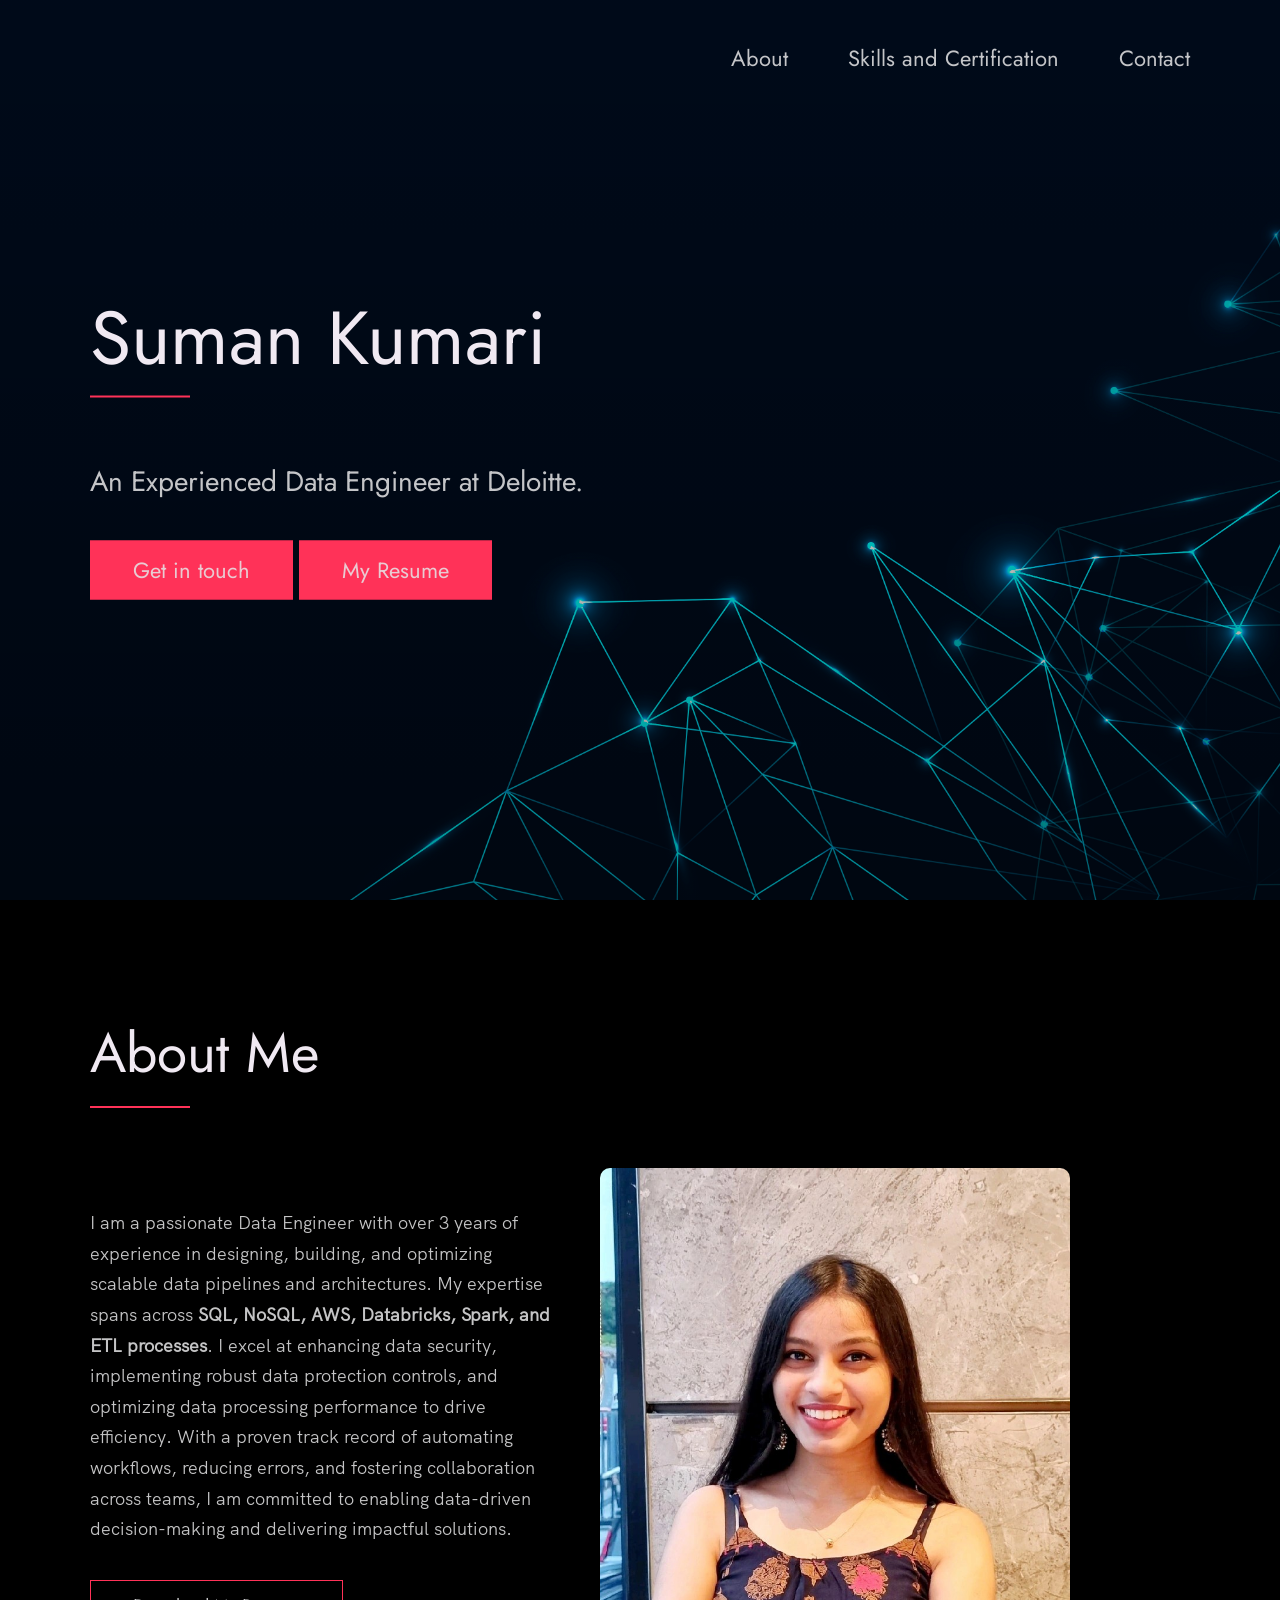
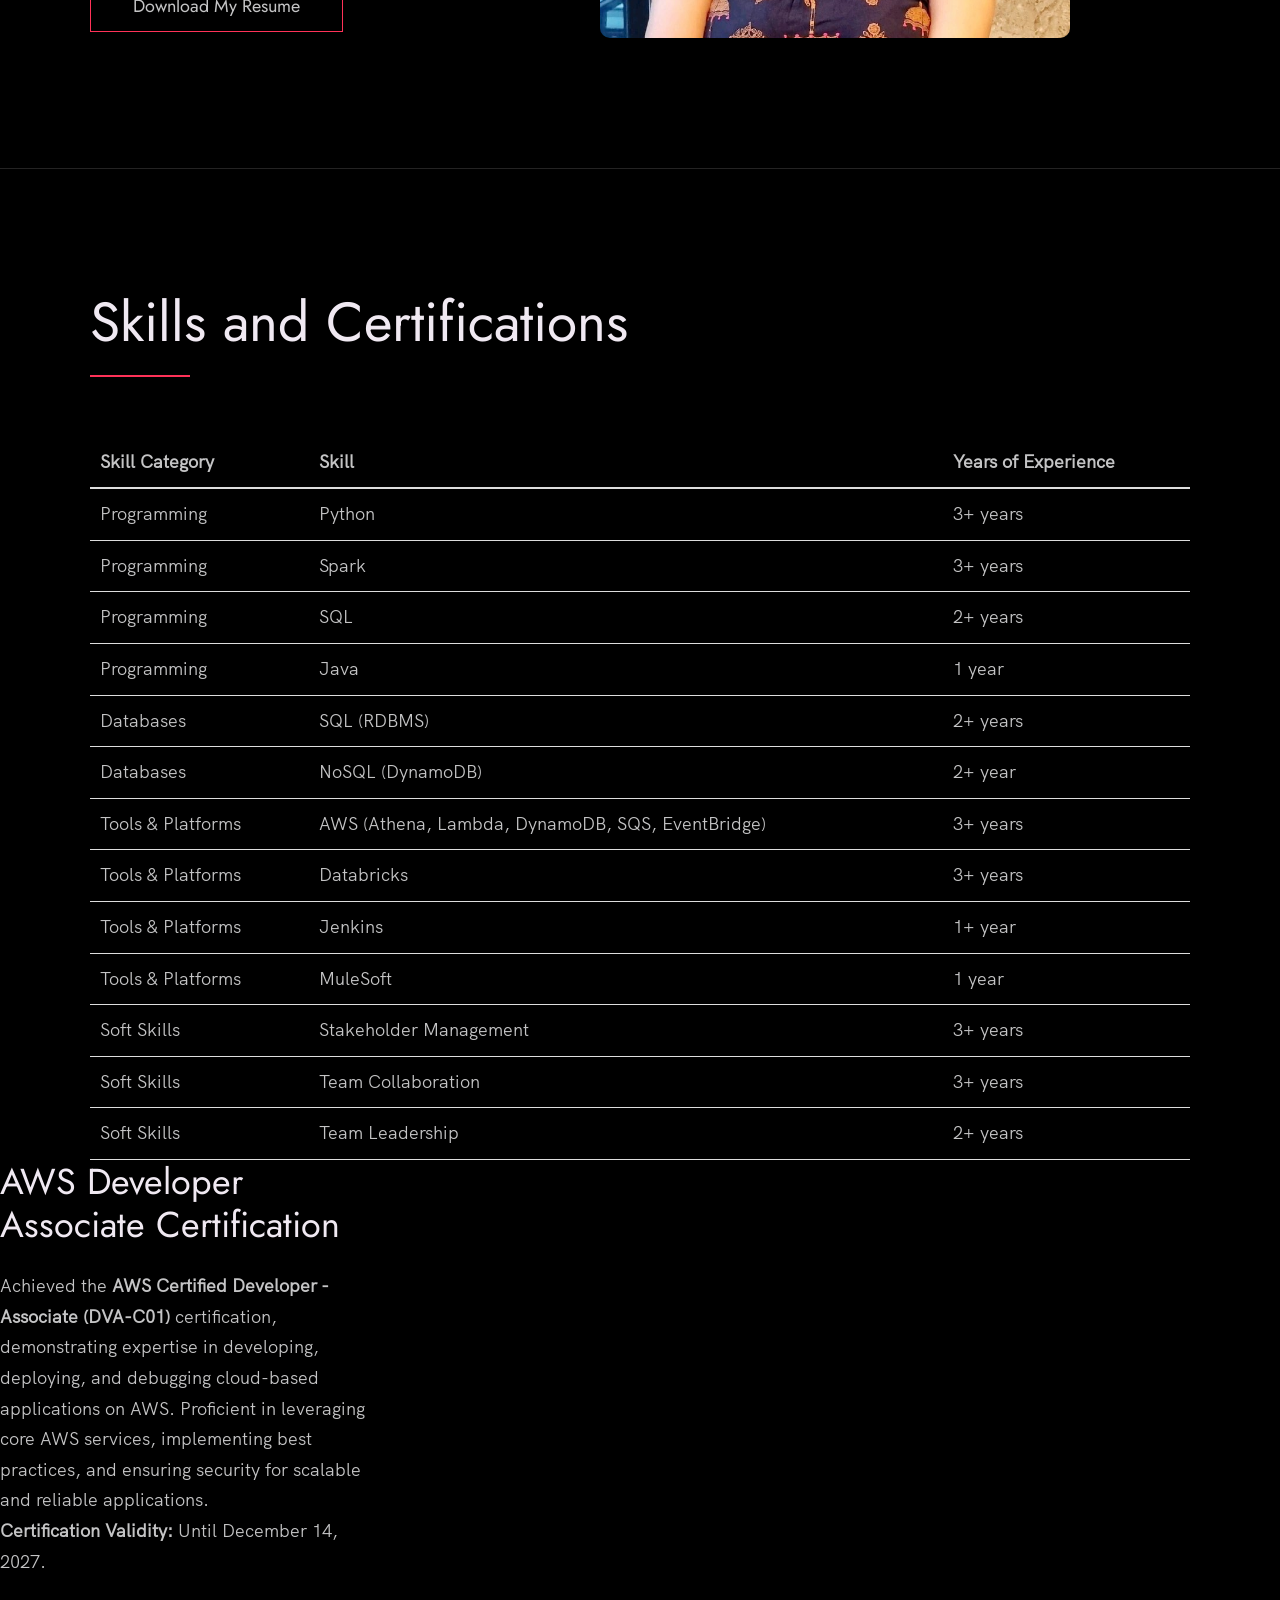
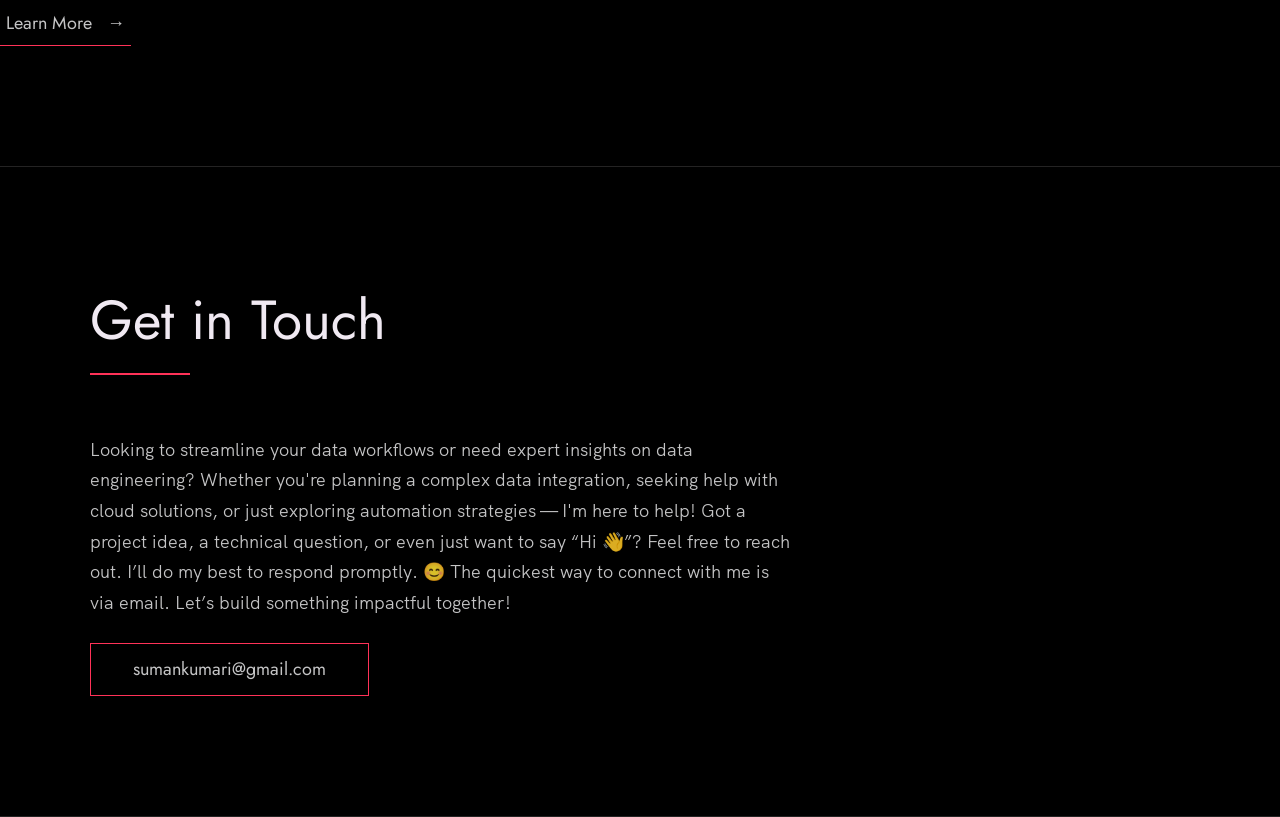
==== index.html @ 27e3bcb3 "Update index.html" ====
<!DOCTYPE html>
<html lang="en">

<head>
  <meta charset="UTF-8" />
  <meta name="viewport" content="width=device-width, initial-scale=1.0" />
  <link rel="shortcut icon" type="image/png" href="./images/favicon.png" />

  <!-- Put your site title here -->
  <title>
    Suman Kumari | Data Engineer | Deloitte.
  </title>

  <meta name="description" content="Add small description of yourslef.">
  <!-- Add some coding keywords below, Ex: (React, CSS etc) -->
  <meta name="keywords" content="Put your name, skills and some coding keywords" />
  <link rel="stylesheet" href="index.css" />
</head>

<body>

  <!-- ***** Header ***** -->

  <header class="header" role="banner" id="top">
    <div class="row">
      <nav class="nav" role="navigation">
        <ul class="nav__items">
           <li class="nav__item">
            <a href="#about" class="nav__link">About</a>
          </li>
          <li class="nav__item"><a href="#work" class="nav__link">Skills and Certification</a></li>
          <!-- <li class="nav__item"><a href="#clients" class="nav__link">Clients</a></li> -->
          <li class="nav__item">
            <a href="#contact" class="nav__link">Contact</a>
          </li>
        </ul>
      </nav>
    </div>
    <div class="header__text-box row">
      <div class="header__text">
        <h2 class="heading-primary">
          <!-- Replace the following name with your name -->
          <span>Suman Kumari</span>
        </h2>
        <!-- Put a small paragraph about yourself -->
        <p>An Experienced Data Engineer at Deloitte.</p>
        <a href="#contact" class="btn btn--pink">Get in touch</a>
        <a href="Suman Kumari-RESUME.pdf" class="btn btn--pink">My Resume</a>
      </div>
    </div>
  </header>

  <main role="main">

    <section class="about" id="about">
      <div class="row">
        <h2>About Me</h2>
        <div class="about__content">
            <div class="about__content-container" style="display: flex; align-items: center; justify-content: space-between; gap: 20px;">
              <div class="about__text" style="flex: 1; padding-right: 20px;">
                <!-- Replace the below paragraph with info about yourself -->
                <p style="font-size: 1.2rem; line-height: 1.6; margin-bottom: 20px;"></p>
                I am a passionate Data Engineer with over 3 years of experience in designing, building, and optimizing scalable data pipelines and architectures. 
                My expertise spans across <strong>SQL, NoSQL, AWS, Databricks, Spark, and ETL processes</strong>. I excel at enhancing data security, implementing robust data protection controls, 
                and optimizing data processing performance to drive efficiency. With a proven track record of automating workflows, reducing errors, and fostering collaboration across teams, 
                I am committed to enabling data-driven decision-making and delivering impactful solutions.
                </p>
              <!-- Provide a link to your resume -->
              <a href="Suman Kumari-RESUME.pdf" class="btn" style="margin-top: 10px;">Download My Resume</a>
              </div>
              <div class="about__photo-container" style="flex: 1; text-align: center;">
              <!-- Add a nice photo of yourself -->
              <img class="about__photo" src="./images/sumankumari.jpg" alt="Photo of Suman Kumari" style="max-width: 100%; height: auto; border-radius: 10px;" />
              </div>
            </div>
        </div>
      </div>
    </section>

    <!-- ***** Work ***** -->

    <section class="work" id="work">
      <div class="row">
        <h2>Skills and Certifications</h2>
        <div class="work__table">
          <table style="width: 100%; border-collapse: collapse; text-align: left;">
            <thead>
              <tr>
                <th style="border-bottom: 2px solid #ddd; padding: 10px;">Skill Category</th>
                <th style="border-bottom: 2px solid #ddd; padding: 10px;">Skill</th>
                <th style="border-bottom: 2px solid #ddd; padding: 10px;">Years of Experience</th>
              </tr>
            </thead>
            <tbody>
              <tr>
                <td style="border-bottom: 1px solid #ddd; padding: 10px;">Programming</td>
                <td style="border-bottom: 1px solid #ddd; padding: 10px;">Python</td>
                <td style="border-bottom: 1px solid #ddd; padding: 10px;">3+ years</td>
              </tr>
              <tr>
                <td style="border-bottom: 1px solid #ddd; padding: 10px;">Programming</td>
                <td style="border-bottom: 1px solid #ddd; padding: 10px;">Spark</td>
                <td style="border-bottom: 1px solid #ddd; padding: 10px;">3+ years</td>
              </tr>
              <tr>
                <td style="border-bottom: 1px solid #ddd; padding: 10px;">Programming</td>
                <td style="border-bottom: 1px solid #ddd; padding: 10px;">SQL</td>
                <td style="border-bottom: 1px solid #ddd; padding: 10px;">2+ years</td>
              </tr>
              <tr>
                <td style="border-bottom: 1px solid #ddd; padding: 10px;">Programming</td>
                <td style="border-bottom: 1px solid #ddd; padding: 10px;">Java</td>
                <td style="border-bottom: 1px solid #ddd; padding: 10px;">1 year</td>
              </tr>
              <tr>
                <td style="border-bottom: 1px solid #ddd; padding: 10px;">Databases</td>
                <td style="border-bottom: 1px solid #ddd; padding: 10px;">SQL (RDBMS)</td>
                <td style="border-bottom: 1px solid #ddd; padding: 10px;">2+ years</td>
              </tr>
              <tr>
                <td style="border-bottom: 1px solid #ddd; padding: 10px;">Databases</td>
                <td style="border-bottom: 1px solid #ddd; padding: 10px;">NoSQL (DynamoDB)</td>
                <td style="border-bottom: 1px solid #ddd; padding: 10px;">2+ year</td>
              </tr>
              <tr>
                <td style="border-bottom: 1px solid #ddd; padding: 10px;">Tools & Platforms</td>
                <td style="border-bottom: 1px solid #ddd; padding: 10px;">AWS (Athena, Lambda, DynamoDB, SQS, EventBridge)</td>
                <td style="border-bottom: 1px solid #ddd; padding: 10px;">3+ years</td>
              </tr>
              <tr>
                <td style="border-bottom: 1px solid #ddd; padding: 10px;">Tools & Platforms</td>
                <td style="border-bottom: 1px solid #ddd; padding: 10px;">Databricks</td>
                <td style="border-bottom: 1px solid #ddd; padding: 10px;">3+ years</td>
              </tr>
              <tr>
                <td style="border-bottom: 1px solid #ddd; padding: 10px;">Tools & Platforms</td>
                <td style="border-bottom: 1px solid #ddd; padding: 10px;">Jenkins</td>
                <td style="border-bottom: 1px solid #ddd; padding: 10px;">1+ year</td>
              </tr>
              <tr>
                <td style="border-bottom: 1px solid #ddd; padding: 10px;">Tools & Platforms</td>
                <td style="border-bottom: 1px solid #ddd; padding: 10px;">MuleSoft</td>
                <td style="border-bottom: 1px solid #ddd; padding: 10px;">1 year</td>
              </tr>
              <tr>
                <td style="border-bottom: 1px solid #ddd; padding: 10px;">Soft Skills</td>
                <td style="border-bottom: 1px solid #ddd; padding: 10px;">Stakeholder Management</td>
                <td style="border-bottom: 1px solid #ddd; padding: 10px;">3+ years</td>
              </tr>
              <tr>
                <td style="border-bottom: 1px solid #ddd; padding: 10px;">Soft Skills</td>
                <td style="border-bottom: 1px solid #ddd; padding: 10px;">Team Collaboration</td>
                <td style="border-bottom: 1px solid #ddd; padding: 10px;">3+ years</td>
              </tr>
              <tr>
                <td style="border-bottom: 1px solid #ddd; padding: 10px;">Soft Skills</td>
                <td style="border-bottom: 1px solid #ddd; padding: 10px;">Team Leadership</td>
                <td style="border-bottom: 1px solid #ddd; padding: 10px;">2+ years</td>
              </tr>
            </tbody>
          </table>
        </div>
      </div>
      <div class="work__box">
          <div class="work__text">
          <h3>AWS Developer Associate Certification</h3>
          <p>
            Achieved the <strong>AWS Certified Developer - Associate (DVA-C01)</strong> certification, demonstrating expertise in developing, deploying, and debugging cloud-based applications on AWS.
            Proficient in leveraging core AWS services, implementing best practices, and ensuring security for scalable and reliable applications.
            <br><strong>Certification Validity:</strong> Until December 14, 2027.
          </p>
          <div class="work__links">
            <a href="https://aws.amazon.com/certification/certified-developer-associate/" target="_blank" class="link__text">
          Learn More <span>&rarr;</span>
            </a>
          </div>
          </div>
      </div>
    </section>
          <!-- Each div with the work__box class is a project. -->
              <!-- <div class="work__links">
                <a href="https://nisar.surge.sh" target="_blank" class="link__text">
                  Visit Site <span>&rarr;</span>
                </a>
                <a href="https://github.com/nisarhassan12/portfolio" title="View Source Code" target="_blank">
                  <img src="./images/github.svg" class="work__code" alt="GitHub">
                </a>
              </div> -->
            <!-- <div class="work__image-box">
              <img src="./images/project-1.png" class="work__image" alt="Project 1" />
            </div>
          </div>

          <div class="work__box">
            <div class="work__text">
              <h3>Calculator</h3>
              <p>
                Lorem ipsum dolor sit amet consectetur adipisicing elit. Quod,
                eius.
              </p>
              <ul class="work__list">
                <li>React</li>
                <li>Next.js</li>
                <li>Node</li>
                <li>MongoDB</li>
              </ul>

              <div class="work__links">
                <a href="#" class="link__text">
                  Visit Site <span>&rarr;</span>
                </a>
                <a href="#">
                  <img src="./images/github.svg" class="work__code" title="View Source Code" alt="GitHub">
                </a>
              </div>
            </div>
            <div class="work__image-box">
              <img src="./images/project-2.png" class="work__image" alt="Project 1" />
            </div>
          </div>

          <div class="work__box">
            <div class="work__text">
              <h3>Notificator</h3>
              <p>
                Lorem ipsum dolor sit amet consectetur adipisicing elit. Quod,
                eius.
              </p>
              <ul class="work__list">
                <li>React</li>
                <li>Next.js</li>
                <li>Node</li>
                <li>MongoDB</li>
              </ul>

              <div class="work__links">
                <a href="#" class="link__text">
                  Visit Site <span>&rarr;</span>
                </a>
                <a href="#">
                  <img src="./images/github.svg" class="work__code" title="View Source Code" alt="GitHub">
                </a>
              </div>
            </div>
            <div class="work__image-box">
              <img src="./images/project-3.png" class="work__image" alt="Project 3" />
            </div>
          </div>
        </div> 
      </div>
    </section>

    <!-- ***** Clients ***** -->
<!-- 
    <section class="client" id="clients">
      <div class="row">
        <h2>Clients</h2>
        <div class="client__logos">
          <img src="./images/ronjones.png" class="client__logo" alt="Company 2" />
          <img src="./images/goldengrid.png" class="client__logo" alt="Company 3" />
          <img src="./images/bullseye.png" class="client__logo" alt="Company 1" />
          <img src="./images/mighty-furnitures.png" class="client__logo" alt="Company 1" />
          <img src="./images/fastlane.png" class="client__logo" alt="Company 3" />
          <img src="./images/chippy.png" class="client__logo" alt="Company 1" />
        </div>
      </div>
    </section> -->

    <!-- ***** About ***** -->

    
  </main>

  <!-- ***** Contact ***** -->

  <section class="contact" id="contact">
    <div class="row">
      <h2>Get in Touch</h2>
      <div class="contact__info">
        <p>
          Looking to streamline your data workflows or need expert insights on data engineering?
          Whether you're planning a complex data integration, seeking help with cloud solutions, or just exploring automation strategies — I'm here to help!
          Got a project idea, a technical question, or even just want to say “Hi 👋”?
          Feel free to reach out. I’ll do my best to respond promptly. 😊
          The quickest way to connect with me is via email. Let’s build something impactful together!
        </p>
        <!-- Replace the email with yours -->
        <a href="mailto:sumankumari70004@gmail.com" class="btn">sumankumari@gmail.com</a>
      </div>
    </div>
  </section>

  <!-- ***** Footer ***** -->

  <!-- <footer role="contentinfo" class="footer">
    <div class="row">
      <ul class="footer__social-links">
        <li class="footer__social-link-item">
          <a href="https://twitter.com/nisarhassan12/" title="Link to Twitter Profile">
            <img src="./images/twitter.svg" class="footer__social-image" alt="Twitter">
          </a>
        </li>
        <li class="footer__social-link-item">
          <a href="https://github.com/nisarhassan12/" title="Link to Github Profile">
            <img src="./images/github.svg" class="footer__social-image" alt="Github">
          </a>
        </li>
        <li class="footer__social-link-item">
          <a href="https://codepen.io/nisar_hassan" title="Link to Codepen Profile">
            <img src="./images/codepen.svg" class="footer__social-image" alt="Codepen">
          </a>
        </li>
        <li class="footer__social-link-item">
          <a href=https://www.linkedin.com/in/nisar-hassan-naqvi-413466199/">
            <img src="./images/linkedin.svg" title="Link to Linkedin Profile" class="footer__social-image" alt="Linkedin">
          </a>
        </li>
      </ul>s
      <p>
        &copy; 2020 - Template designed & developed by <a href="https://nisar.dev" class="link">Nisar</a>.
      </p>
      <div class="footer__github-buttons">
        <iframe
          src="https://ghbtns.com/github-btn.html?user=nisarhassan12&repo=portfolio-template&type=watch&count=true"
          frameborder="0" scrolling="0" width="170" height="20" title="Watch Portfolio Template on GitHub">
        </iframe>
      </div>
    </div>
  </footer> -->

  <a href="#top" class="back-to-top" title="Back to Top">
    <img src="./images/arrow-up.svg" alt="Back to Top" class="back-to-top__image"/>
  </a>
  <script src="./index.js"></script>
</body>

</html>
---- index.css ----
/* --------------------------------------- */
/* ----- Basic Setup ----- */
/* --------------------------------------- */

@font-face {
    font-family: 'Hk Grotesk';
    font-style: normal;
    font-weight: 400;
    src: url('./fonts/HKGrotesk-Regular.woff') format('woff');
}

@font-face {
    font-family: 'Jost';
    font-style: normal;
    font-weight: 400;
    src: url('./fonts/Jost-Regular.ttf') format('woff');
}

* {
    margin: 0;
    padding: 0;
    box-sizing: inherit;
}

:root {
    --font-size-small: 1.8rem;
    --font-size-normal: 2.2rem;
    --font-size-medium: 2.8rem;
    --font-size-medium-1: 3.6rem;
    --font-size-large: 5.5rem;
    --font-size-huge: 7.5rem;
    --font-stack: 'Hk Grotesk', sans-serif;

    --line-height-normal: 1.7;
    --line-height-small: 1.2;

    --black: #000;
    --pink: #ff3258;
    --white: #f0e9f2;
    --white-1: #e5e5e6da;


    --container-max-width: 1180px;
    --container-normal-width: 800px;
    --container-medium-width: 700px; 
    --container-small-width: 500px;

    --gutter-huge: 12rem;
    --gutter-medium: 6rem;
    --gutter-normal: 3rem;
    --gutter-small-1: 2.5rem;
    --gutter-small: 2rem;

    --border-light: 1px solid rgb(36, 35, 35);
}

html {
    font-size: 62.5%; /* (16/10)*100 = 62.5% => 1rem = 10px */
    box-sizing: border-box;
    scroll-behavior: smooth;
}

@media(max-width: 1000px) {
    html {
        font-size: 52%;
    }
}

body {
    font-size: var(--font-size-small);
    font-family: var(--font-stack);
    font-weight: 400;
    color: var(--white-1);
    line-height: var(--line-height-normal);
    background: var(--black);
    overflow-x: hidden;
}

.row {
    max-width: var(--container-max-width);
    margin: 0 auto;
}

@media(max-width: 1340px) {
    .row {
        max-width: 1100px;
    }
}

@media(max-width: 1240px) {
    .row {
        padding: 0 var(--gutter-medium);
    }
}

@media(max-width: 600px) {
    .row {
        padding: 0 var(--gutter-normal);
    }
}

@media(max-width: 600px) {
    .row {
        padding: 0 var(--gutter-small);
    }
}

section {
    padding: var(--gutter-huge) 0;
    border-bottom: var(--border-light);
}

img {
    object-fit: contain;
    max-width: 100%;
}

/* --------------------------------------- */
/* ----- Headlines and Paragraphs ----- */
/* --------------------------------------- */

h1,
h2,
h3 {
    font-family: 'Jost', sans-serif;
    font-weight: 400;
    line-height: var(--line-height-small);
    color: var(--white);
}

.heading-primary {
    line-height: 1;
    font-size: var(--font-size-huge);
    font-weight: 400;
}

@media(max-width: 900px) {
    .heading-primary {
        font-size: 6.5rem;
    }
}

h2 {
    font-size: var(--font-size-large);
    margin-bottom: var(--gutter-medium);
}

h2::after {
    content: '';
    display: block;
    height: 2px;
    width: 10rem;
    background: var(--pink);
    margin: var(--gutter-small) 0;
}

h3 {
    font-size: var(--font-size-medium-1);
    margin-bottom: var(--gutter-small);
}

@media(max-width: 500px) {
    .heading-primary {
        font-size: var(--font-size-large);
    }

    h2 {
        font-size: var(--font-size-medium-1);
    }

    h3 {
        font-size: var(--font-size-medium);
    }
}

p {
    margin: var(--gutter-small-1) 0;
}

@media(max-width: 900px) {
    p { 
        max-width: var(--container-small-width);
    }
}

/* --------------------------------------- */
/* ----- Buttons and Links ----- */
/* --------------------------------------- */

a {
    color: var(--white);
    font-weight: 400;
    font-family: 'Jost', sans-serif;
    transition: all .2s;
    outline: 2px solid transparent;
}

::-moz-focus-inner {
    border: 0;
}

button:focus,
a:focus {
    outline: 2px solid var(--pink);
}

body:not(.user-is-tabbing) button:focus,
body:not(.user-is-tabbing) a:focus {
    outline: none;
}

.link:hover {
    color: var(--pink);
}

.btn {
    position: relative;
    display: inline-block;
    padding: 1rem 4.2rem;
    text-decoration: none;
    color: inherit;
    border: 1px solid  var(--pink);
    font-weight: 400;
}

.btn:focus {
    outline: none;
}

.btn::after {
    content: '';
    display: block;
    position: absolute;
    top: 0;
    left: 0;
    right: 100%;
    background: var(--white);
    height: 100%;
    z-index: -1;
    transition: all 0.2s cubic-bezier(1, 0.68, 0.16, 0.9);
}

.btn:hover::after,
.btn:focus::after {
    right: 0;
    background: var(--pink);
}

.btn--pink {
    background: var(--pink);
    transition: all 0.2s;
}

.btn--pink::after {
    display: none;
}

.btn--pink:hover,
.btn--pink:focus {
    background: transparent;
}

.link__text {
    position: relative;
    display: inline-block;
    padding: .6rem;
    color: inherit;
    text-decoration: none;
    border-bottom: 1px solid var(--pink);
}

.link__text::after {
    content: '';
    display: block;
    position: absolute;
    top: 0;
    left: 0;
    right: 100%;
    background: var(--white);
    height: 100%;
    z-index: -1;
    transition: all 0.2s cubic-bezier(1, 0.68, 0.16, 0.9);
}

.link__text:focus {
    outline: none;
}

.link__text:hover::after,
.link__text:focus:after {
    right: 0;
    background: var(--pink);
}

.link__text span {
    padding-left: 1rem;
    font-family: sans-serif;
}

/* ----- Back to Top ----- */

.back-to-top {
    position: fixed;
    bottom: 4rem;
    right: 4rem;
    display: flex;
    justify-content: center;
    align-items: center;
    height: 5.5rem;
    width: 5.5rem;
    background-color: var(--pink);
    border-radius: 50%;
    z-index: 10;
    visibility: hidden;
    transition: all .4s;
}

.back-to-top__image {
    height: 70%;
}

@media(max-width: 900px) {
    .back-to-top {
        right: 2rem;
    }
}

@media(max-width: 500px) {
    .back-to-top {
        right: 1rem;
    }
}

/* --------------------------------------- */
/* ----- Navigation ----- */
/* --------------------------------------- */

.nav {
    display: flex;
    justify-content: flex-end;
    padding: var(--gutter-normal) 0;
}

.nav__items {
    display: flex;
    list-style: none;
}

.nav__item:not(:last-child) {
    margin-right: var(--gutter-medium);
}

@media(max-width: 500px) {
    .nav {
        justify-content: center;
    }
}

@media(max-width: 400px) {
    .nav__item:not(:last-child) {
        margin-right: var(--gutter-normal);
    }
}

@media(max-width: 300px) {
    .nav {
        font-size: var(--font-size-small);
    }
}

.nav__link {
    position: relative;
    display: inline-block;
    padding: 1rem 0;
    text-decoration: none;
    color: inherit;
    transition: all .2s;
}

.nav__link::after {
    content: '';
    position: absolute;
    bottom: 0;
    left: 0;
    right: 100%;
    display: inline-block;
    height: 1rem;
    background: var(--white);
    transition: all 0.25s cubic-bezier(1, 0.68, 0.16, 0.9);
}

.nav__link:hover {
    color: var(--pink);
}

.nav__link:hover::after {
    right: 0;
    height: 2px;
    background: var(--pink);
}

/* --------------------------------------- */
/* ----- Header ----- */
/* --------------------------------------- */

.header {
    background: linear-gradient(rgba(0,0,0, .1), rgba(0,0,0, .4)), 
        url('./images/header.jpg');
    height: 100vh;
    background-size: cover;
    background-position: center;
    background-attachment: fixed;
    font-size: var(--font-size-normal);
}

.header__text {
    position: absolute;
    top: 50%;
    transform: translateY(-50%);
}

.header__text p {
    margin: 1.5rem 0 3.5rem;
    max-width: var(--container-medium-width);
    font-family: 'Jost', sans-serif;
    font-size: var(--font-size-medium);
}

@media(max-width: 500px) {
    .header {
        text-align: center;
    }

    .header__text p {
        transform: scale(.8);
    }
}

/* --------------------------------------- */
/* ----- Work ----- */
/* --------------------------------------- */

.work__box {
    display: flex;
    align-items: center;
}

@media(max-width: 900px) {
    .work__box {
        align-items: initial;
        flex-direction: column-reverse;
    }
}

.work__box:not(:last-child) {
    margin-bottom: 25rem;
}

@media(max-width: 500px) {
    .work__box:not(:last-child) {
        margin-bottom: 20rem;
    }
}

.work__links {
    display: flex;
    align-items: center;
}

.work__text {
    flex: 0 0 30%;
}

.work__list {
    /* list-style-type: square; */
    list-style-position: inside;
    margin-bottom: var(--gutter-normal);
}

.work__code {
    display: block;
    height: 3rem;
    margin-left: var(--gutter-normal);
    transition: all .3s;
}

.work__code:hover {
    transform: scale(1.2);
}

.work__image-box {
    margin-bottom: var(--gutter-normal);
}

@media(min-width: 901px) {
    .work__image-box {
        flex: 1;
        margin: 0 0 0 10rem;
    }
}

@media(max-width: 900px) {
    .work__code {
        height: 4rem;
    }
}

/* --------------------------------------- */
/* ----- Clients ----- */
/* --------------------------------------- */

.client__logos {
    display: flex;
    justify-content: space-between;
    filter: invert(100%) grayscale(100%) opacity(.8);
}

.client__logo {
    height: 6.5rem;
    max-width: 18rem;
}

@media(max-width: 1240px) {
    .client__logos {
        overflow-x: scroll;
        padding: var(--gutter-normal);
    }

    .client__logo:not(:last-of-type) {
        margin-right: var(--gutter-medium);
    }
}

/* --------------------------------------- */
/* ----- About ----- */
/* --------------------------------------- */

.about__content {
    display: flex;
    flex-direction: row-reverse;
    align-items: center;
}

@media(max-width: 900px) {
    .about__content {
        flex-direction: column-reverse;
        align-items: initial;
    }
}

.about__photo-container {
    margin-bottom: var(--gutter-normal);
}

@media(min-width: 901px) {
    .about__text {
        flex: 0 0 35%;
    }
    
    .about__photo-container {
        flex: 1;
        margin: 0 var(--gutter-huge) 0 0;
    }
}

.about__photo {
    height: 5px; /* Reduced the height to make the photo smaller */
    object-fit: cover; /* Ensures the image scales properly without distortion */
    width: auto; /* Maintain the aspect ratio */
}
/* --------------------------------------- */
/* ----- Contact ----- */
/* --------------------------------------- */

.contact__info {
    max-width: var(--container-medium-width);
}

/* --------------------------------------- */
/* ----- Footer ----- */
/* --------------------------------------- */

.footer {
    text-align: center;
    padding: var(--gutter-medium) 0 var(--gutter-normal);
}

.footer__social-links {
    display: flex;
    justify-content: center;
    padding: var(--gutter-normal) 0;
    list-style: none;
}

.footer__social-link-item:not(:last-of-type) {
    margin-right: var(--gutter-small);
}

.footer__social-image {
    height: 4rem;
}

.footer__github-buttons {
    display: flex;
    justify-content: center;
}

.footer__github-buttons iframe {
    height: 2.5rem;
    width: 84px;
    transform: translateY(3px);
}

@media(max-width: 500px) {
    .footer {
        padding: var(--gutter-medium) 0;
    } 
}
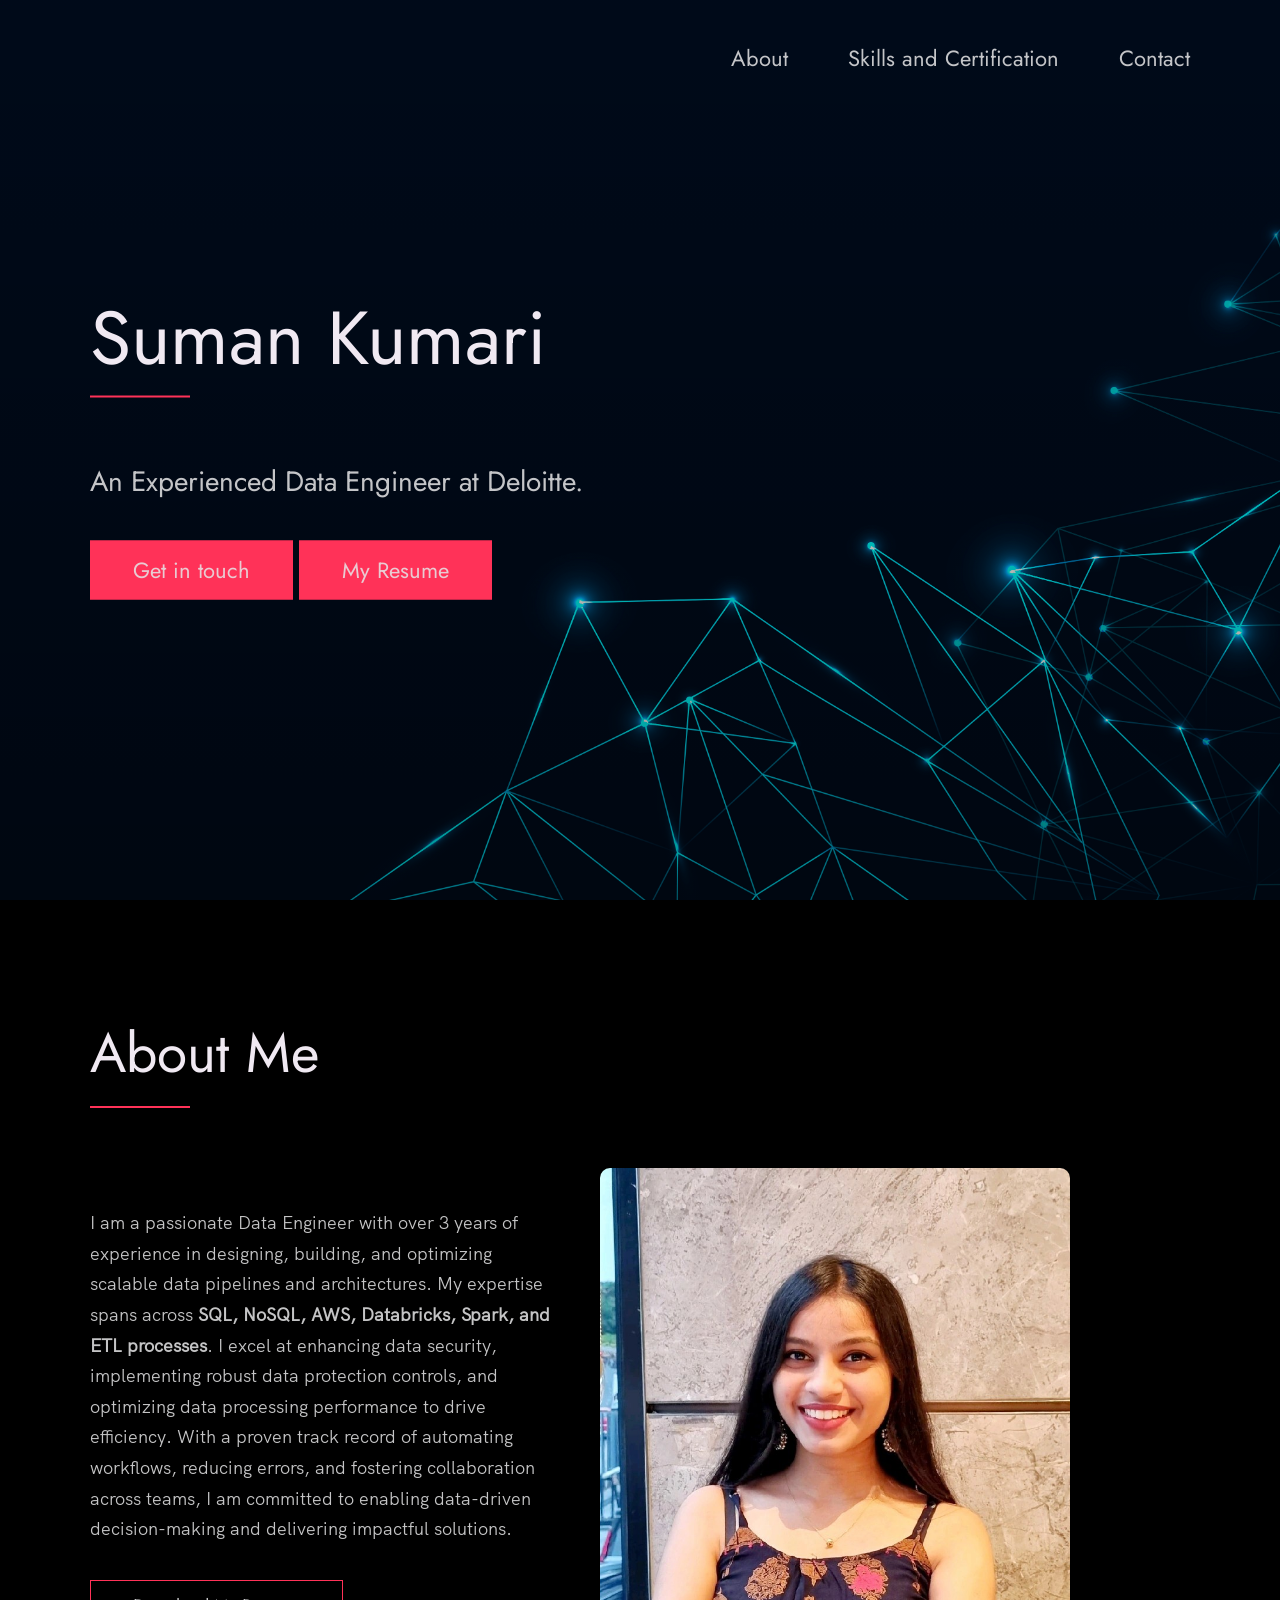
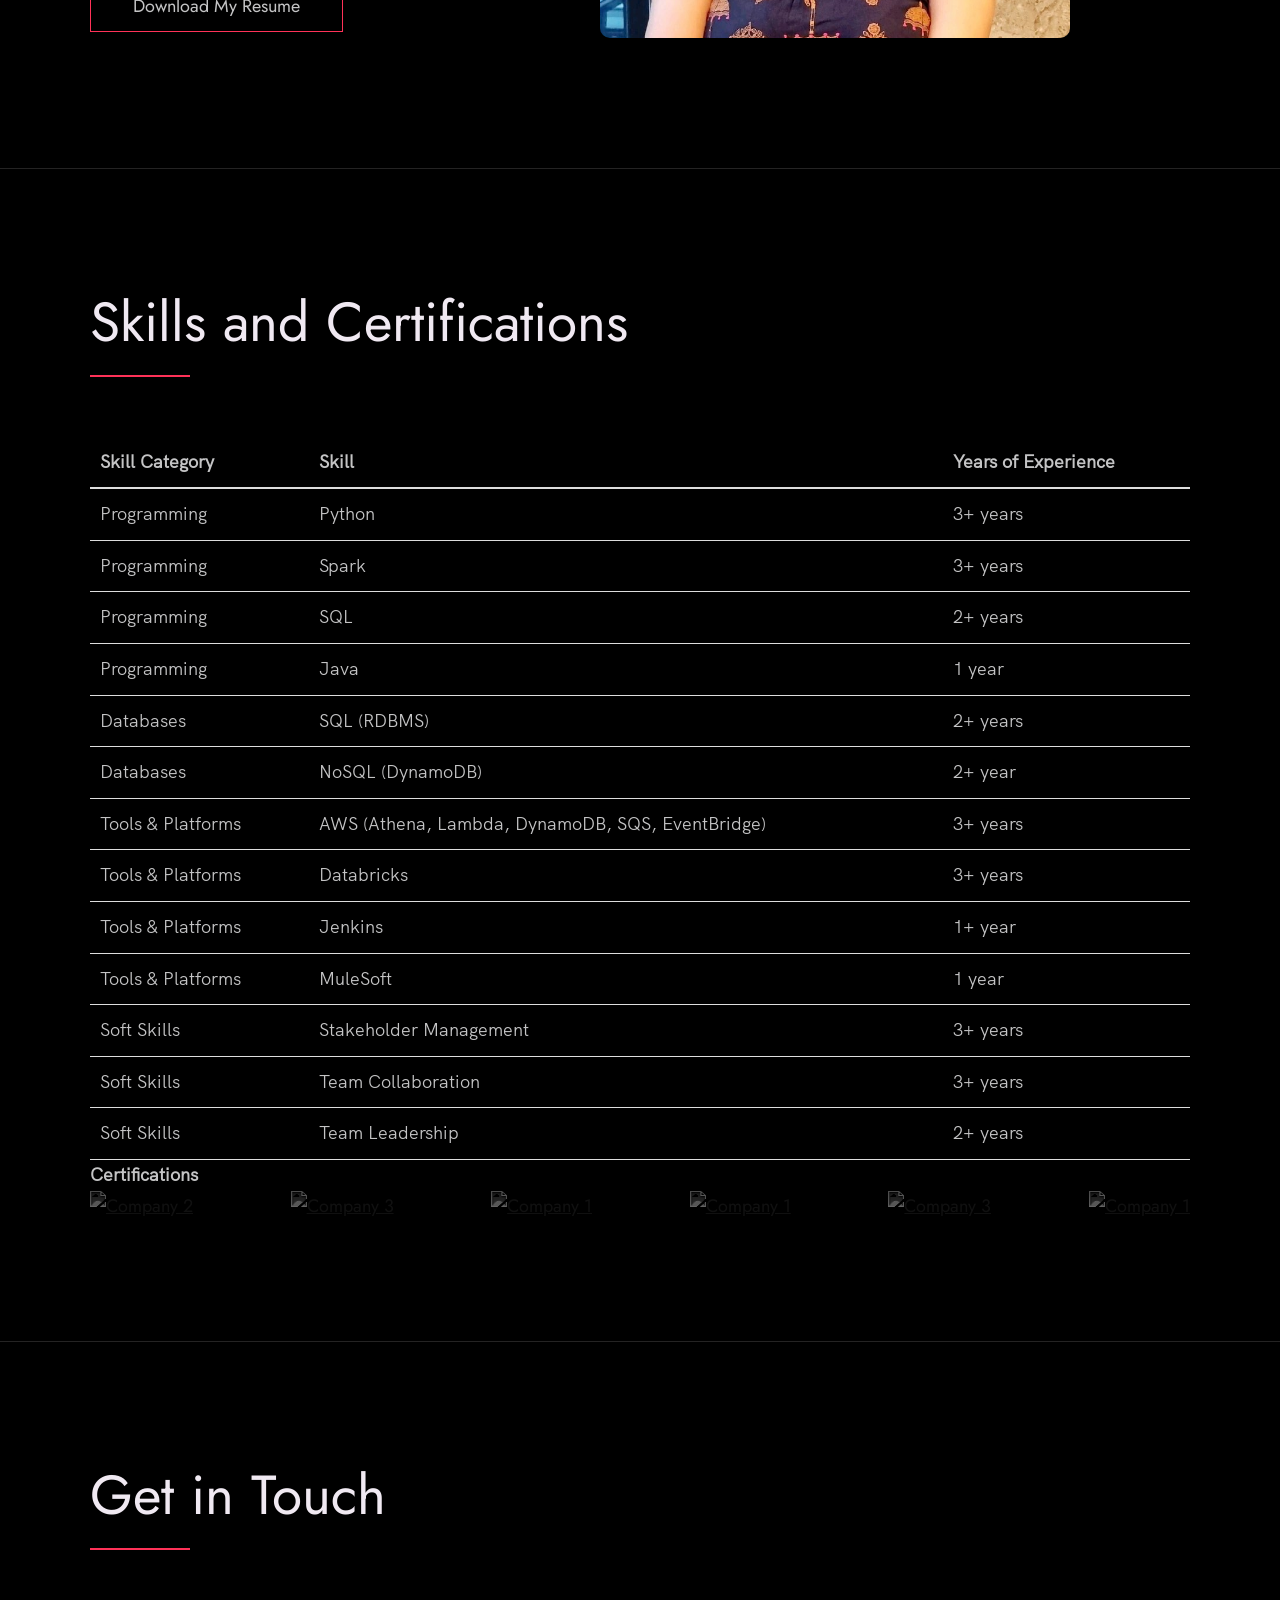
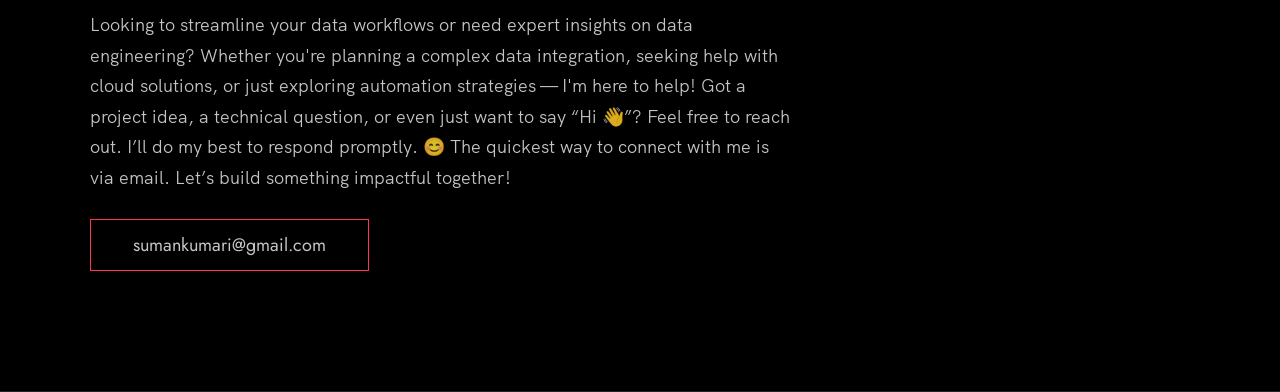
==== commit c2523fff: "new way" ====
--- a/index.html
+++ b/index.html
@@ -161,7 +161,30 @@
           </table>
         </div>
       </div>
-      <div class="work__box">
+      <div class="row">
+        <h4>Certifications</h4>
+        <div class="client__logos">
+            <a href="https://example.com/company2" target="_blank">
+            <img src="./images/ronjones.png" class="client__logo" alt="Company 2" />
+            </a>
+            <a href="https://example.com/company3" target="_blank">
+            <img src="./images/goldengrid.png" class="client__logo" alt="Company 3" />
+            </a>
+            <a href="https://example.com/company1" target="_blank">
+            <img src="./images/bullseye.png" class="client__logo" alt="Company 1" />
+            </a>
+            <a href="https://example.com/company1" target="_blank">
+            <img src="./images/mighty-furnitures.png" class="client__logo" alt="Company 1" />
+            </a>
+            <a href="https://example.com/company3" target="_blank">
+            <img src="./images/fastlane.png" class="client__logo" alt="Company 3" />
+            </a>
+            <a href="https://example.com/company1" target="_blank">
+            <img src="./images/chippy.png" class="client__logo" alt="Company 1" />
+            </a>
+        </div>
+      </div>
+      <!-- <div class="work__box">
           <div class="work__text">
           <h3>AWS Developer Associate Certification</h3>
           <p>
@@ -175,7 +198,7 @@
             </a>
           </div>
           </div>
-      </div>
+      </div> -->
     </section>
           <!-- Each div with the work__box class is a project. -->
               <!-- <div class="work__links">
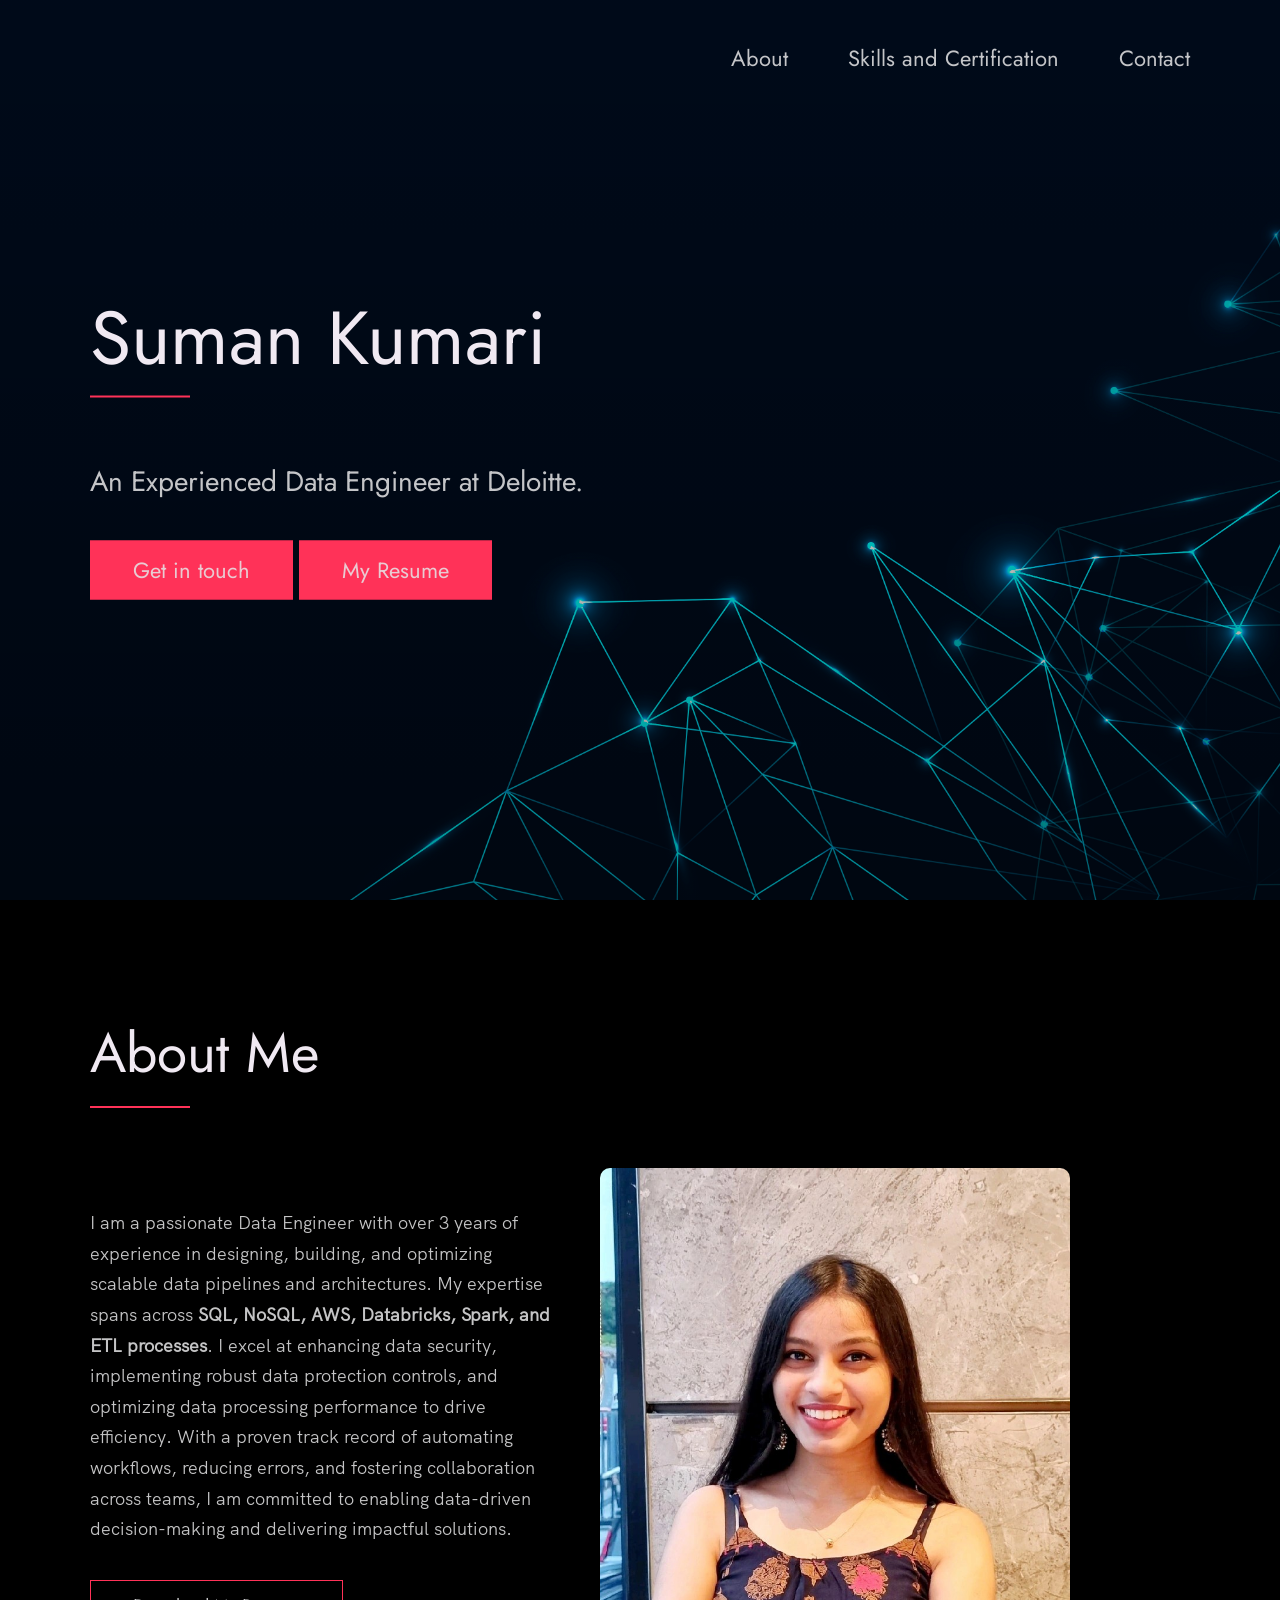
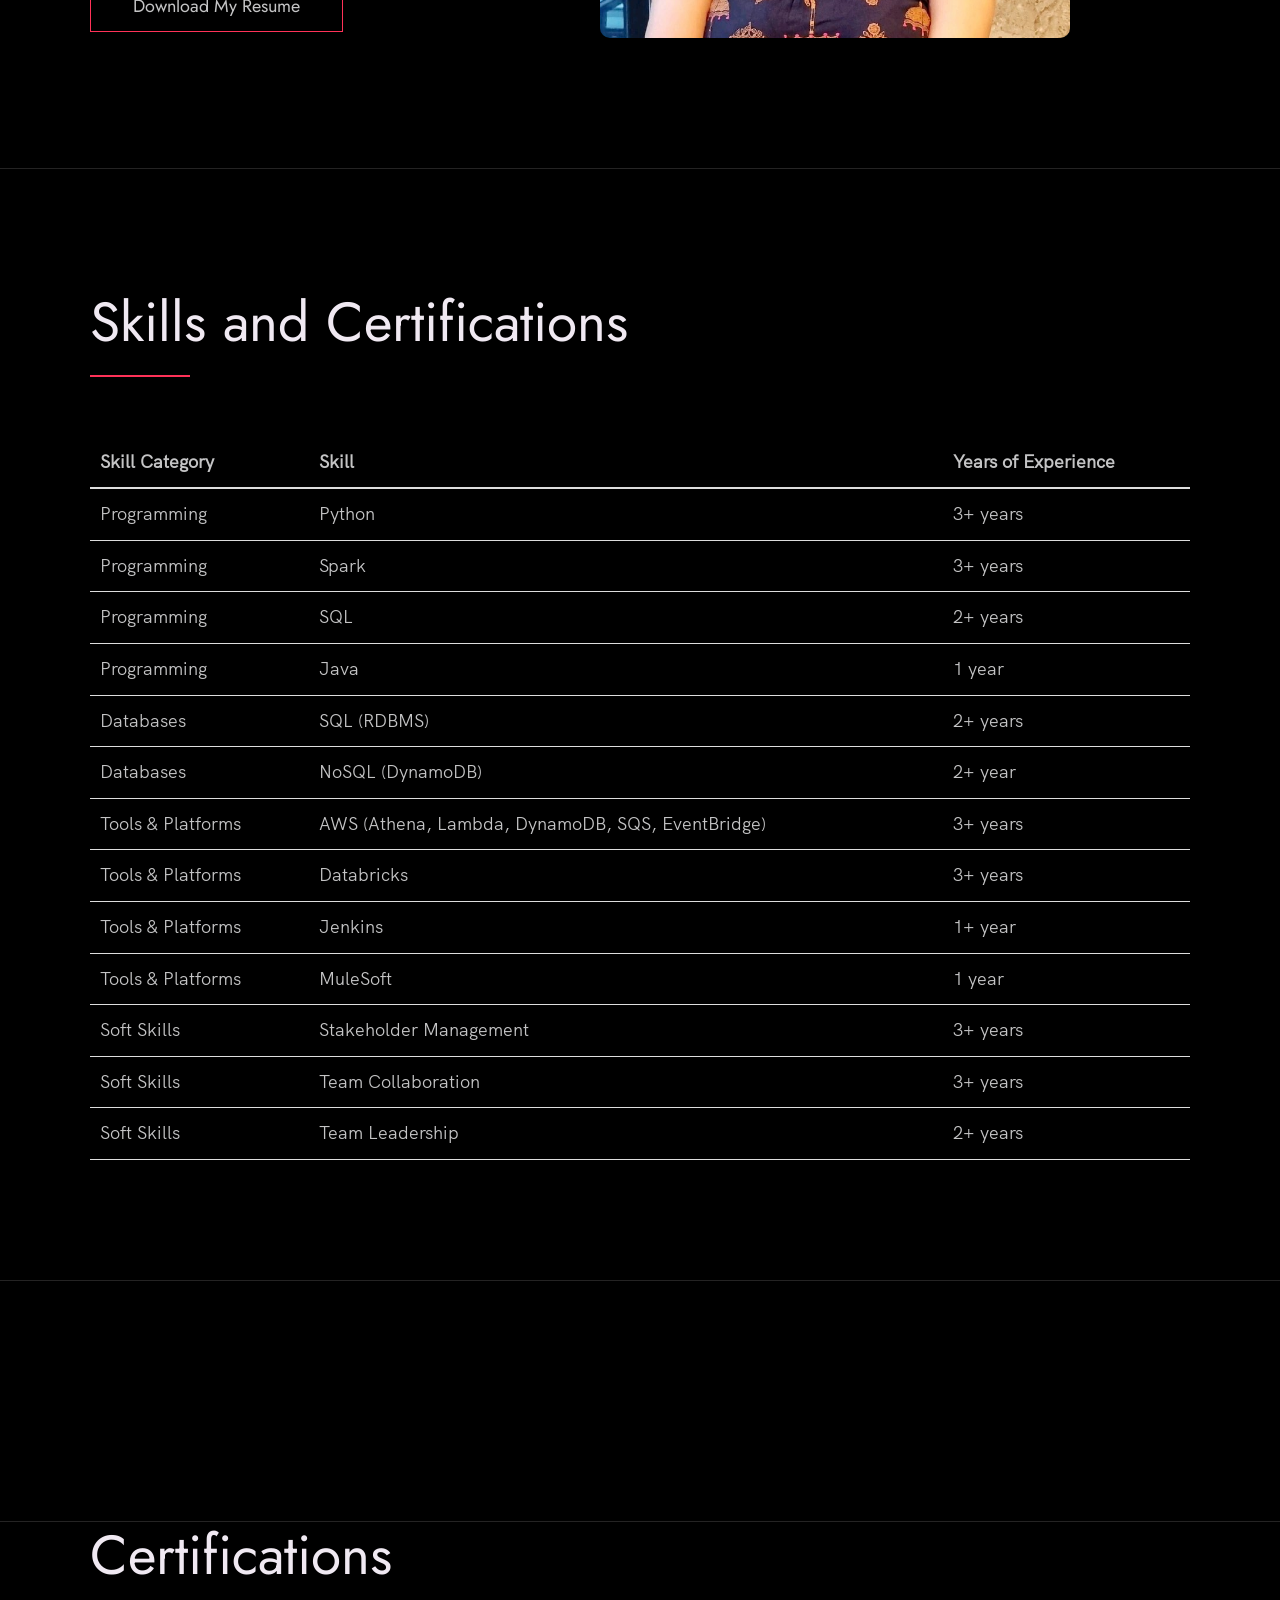
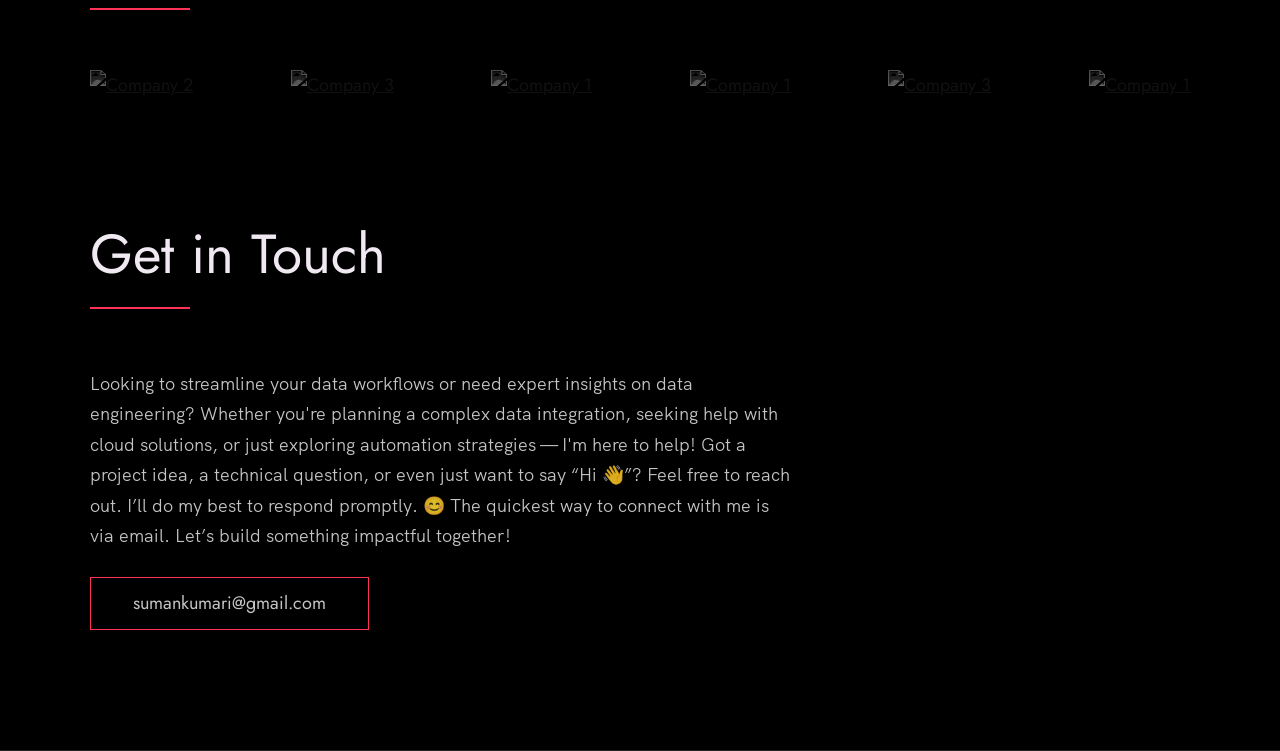
==== commit 376f39dd: "Update index.html" ====
--- a/index.html
+++ b/index.html
@@ -161,8 +161,10 @@
           </table>
         </div>
       </div>
+    </section>
+    <section class="client" id="clients"></section>
       <div class="row">
-        <h4>Certifications</h4>
+        <h2>Certifications</h2>
         <div class="client__logos">
             <a href="https://example.com/company2" target="_blank">
             <img src="./images/ronjones.png" class="client__logo" alt="Company 2" />
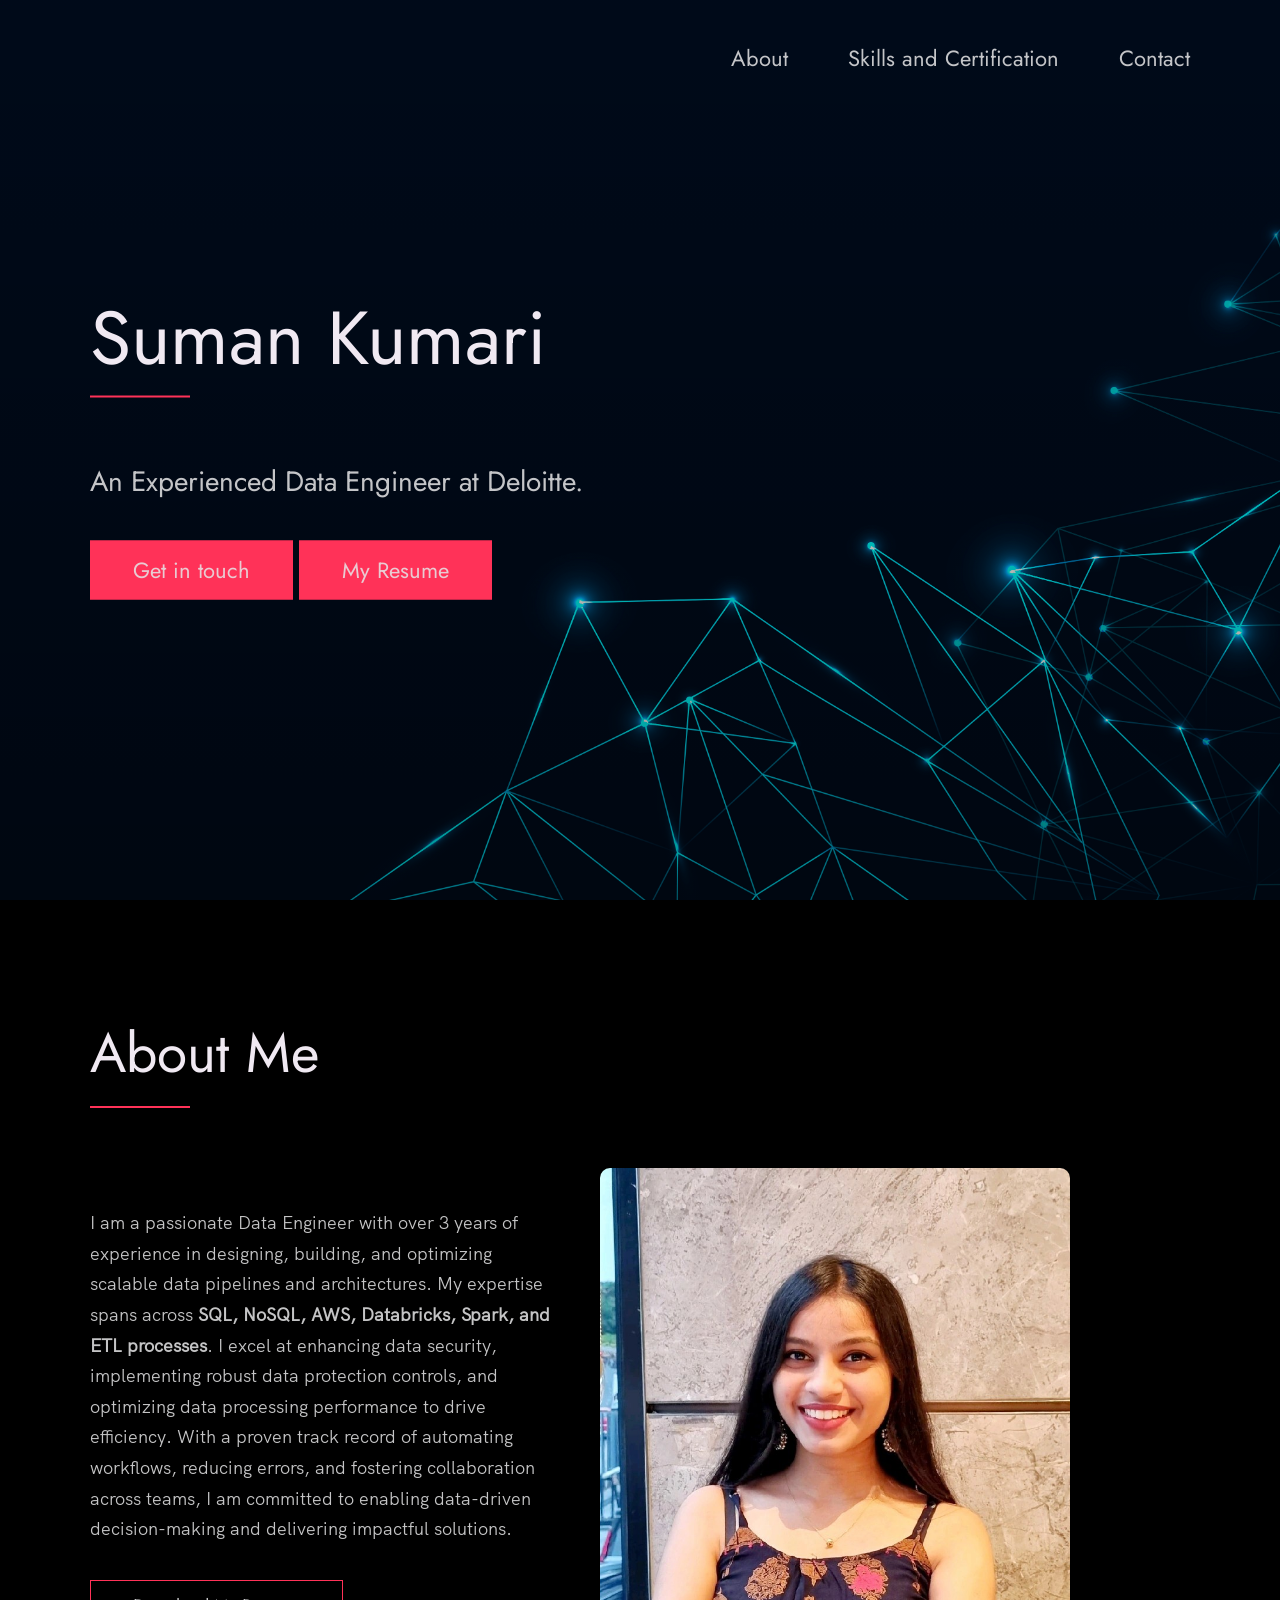
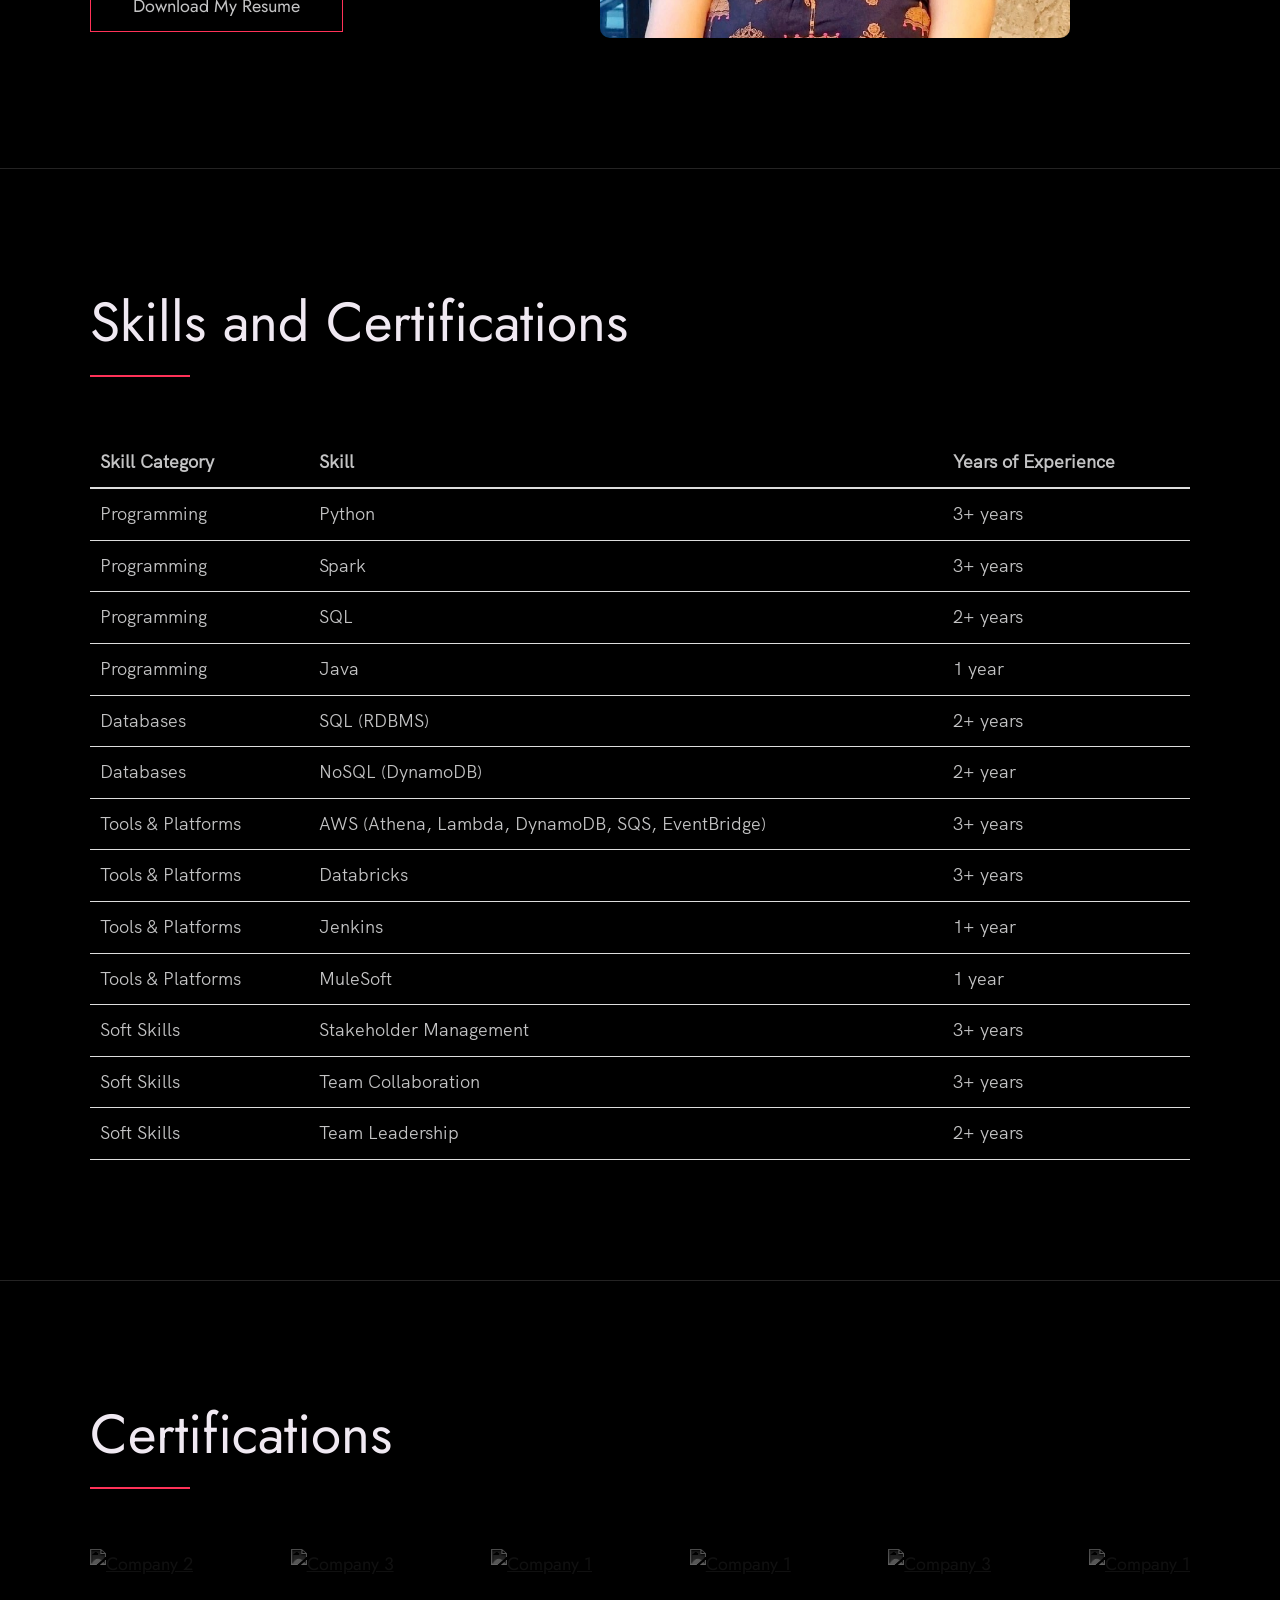
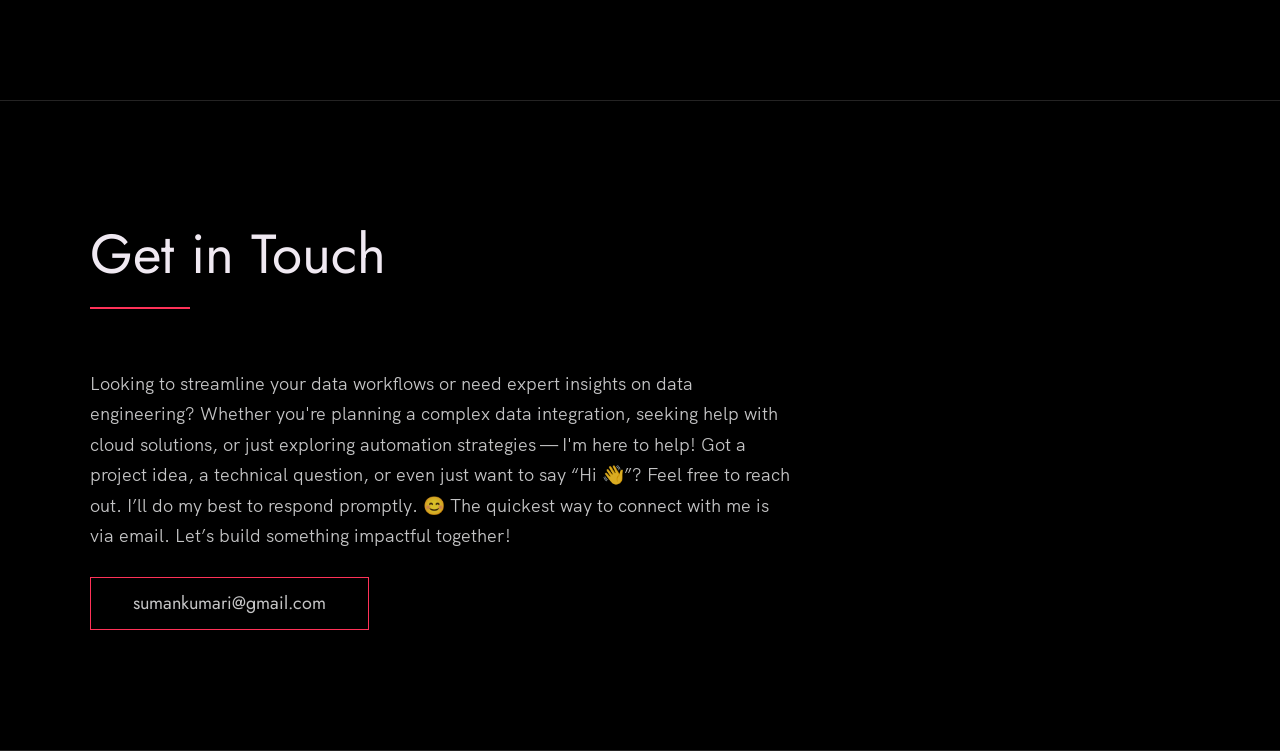
==== commit 5427cdaf: "Update index.html" ====
--- a/index.html
+++ b/index.html
@@ -162,7 +162,8 @@
         </div>
       </div>
     </section>
-    <section class="client" id="clients"></section>
+
+    <section class="client" id="clients">
       <div class="row">
         <h2>Certifications</h2>
         <div class="client__logos">
@@ -186,114 +187,8 @@
             </a>
         </div>
       </div>
-      <!-- <div class="work__box">
-          <div class="work__text">
-          <h3>AWS Developer Associate Certification</h3>
-          <p>
-            Achieved the <strong>AWS Certified Developer - Associate (DVA-C01)</strong> certification, demonstrating expertise in developing, deploying, and debugging cloud-based applications on AWS.
-            Proficient in leveraging core AWS services, implementing best practices, and ensuring security for scalable and reliable applications.
-            <br><strong>Certification Validity:</strong> Until December 14, 2027.
-          </p>
-          <div class="work__links">
-            <a href="https://aws.amazon.com/certification/certified-developer-associate/" target="_blank" class="link__text">
-          Learn More <span>&rarr;</span>
-            </a>
-          </div>
-          </div>
-      </div> -->
     </section>
-          <!-- Each div with the work__box class is a project. -->
-              <!-- <div class="work__links">
-                <a href="https://nisar.surge.sh" target="_blank" class="link__text">
-                  Visit Site <span>&rarr;</span>
-                </a>
-                <a href="https://github.com/nisarhassan12/portfolio" title="View Source Code" target="_blank">
-                  <img src="./images/github.svg" class="work__code" alt="GitHub">
-                </a>
-              </div> -->
-            <!-- <div class="work__image-box">
-              <img src="./images/project-1.png" class="work__image" alt="Project 1" />
-            </div>
-          </div>
-
-          <div class="work__box">
-            <div class="work__text">
-              <h3>Calculator</h3>
-              <p>
-                Lorem ipsum dolor sit amet consectetur adipisicing elit. Quod,
-                eius.
-              </p>
-              <ul class="work__list">
-                <li>React</li>
-                <li>Next.js</li>
-                <li>Node</li>
-                <li>MongoDB</li>
-              </ul>
-
-              <div class="work__links">
-                <a href="#" class="link__text">
-                  Visit Site <span>&rarr;</span>
-                </a>
-                <a href="#">
-                  <img src="./images/github.svg" class="work__code" title="View Source Code" alt="GitHub">
-                </a>
-              </div>
-            </div>
-            <div class="work__image-box">
-              <img src="./images/project-2.png" class="work__image" alt="Project 1" />
-            </div>
-          </div>
-
-          <div class="work__box">
-            <div class="work__text">
-              <h3>Notificator</h3>
-              <p>
-                Lorem ipsum dolor sit amet consectetur adipisicing elit. Quod,
-                eius.
-              </p>
-              <ul class="work__list">
-                <li>React</li>
-                <li>Next.js</li>
-                <li>Node</li>
-                <li>MongoDB</li>
-              </ul>
-
-              <div class="work__links">
-                <a href="#" class="link__text">
-                  Visit Site <span>&rarr;</span>
-                </a>
-                <a href="#">
-                  <img src="./images/github.svg" class="work__code" title="View Source Code" alt="GitHub">
-                </a>
-              </div>
-            </div>
-            <div class="work__image-box">
-              <img src="./images/project-3.png" class="work__image" alt="Project 3" />
-            </div>
-          </div>
-        </div> 
-      </div>
-    </section>
-
-    <!-- ***** Clients ***** -->
-<!-- 
-    <section class="client" id="clients">
-      <div class="row">
-        <h2>Clients</h2>
-        <div class="client__logos">
-          <img src="./images/ronjones.png" class="client__logo" alt="Company 2" />
-          <img src="./images/goldengrid.png" class="client__logo" alt="Company 3" />
-          <img src="./images/bullseye.png" class="client__logo" alt="Company 1" />
-          <img src="./images/mighty-furnitures.png" class="client__logo" alt="Company 1" />
-          <img src="./images/fastlane.png" class="client__logo" alt="Company 3" />
-          <img src="./images/chippy.png" class="client__logo" alt="Company 1" />
-        </div>
-      </div>
-    </section> -->
-
-    <!-- ***** About ***** -->
-
-    
+    <!-- ***** About ***** -->    
   </main>
 
   <!-- ***** Contact ***** -->
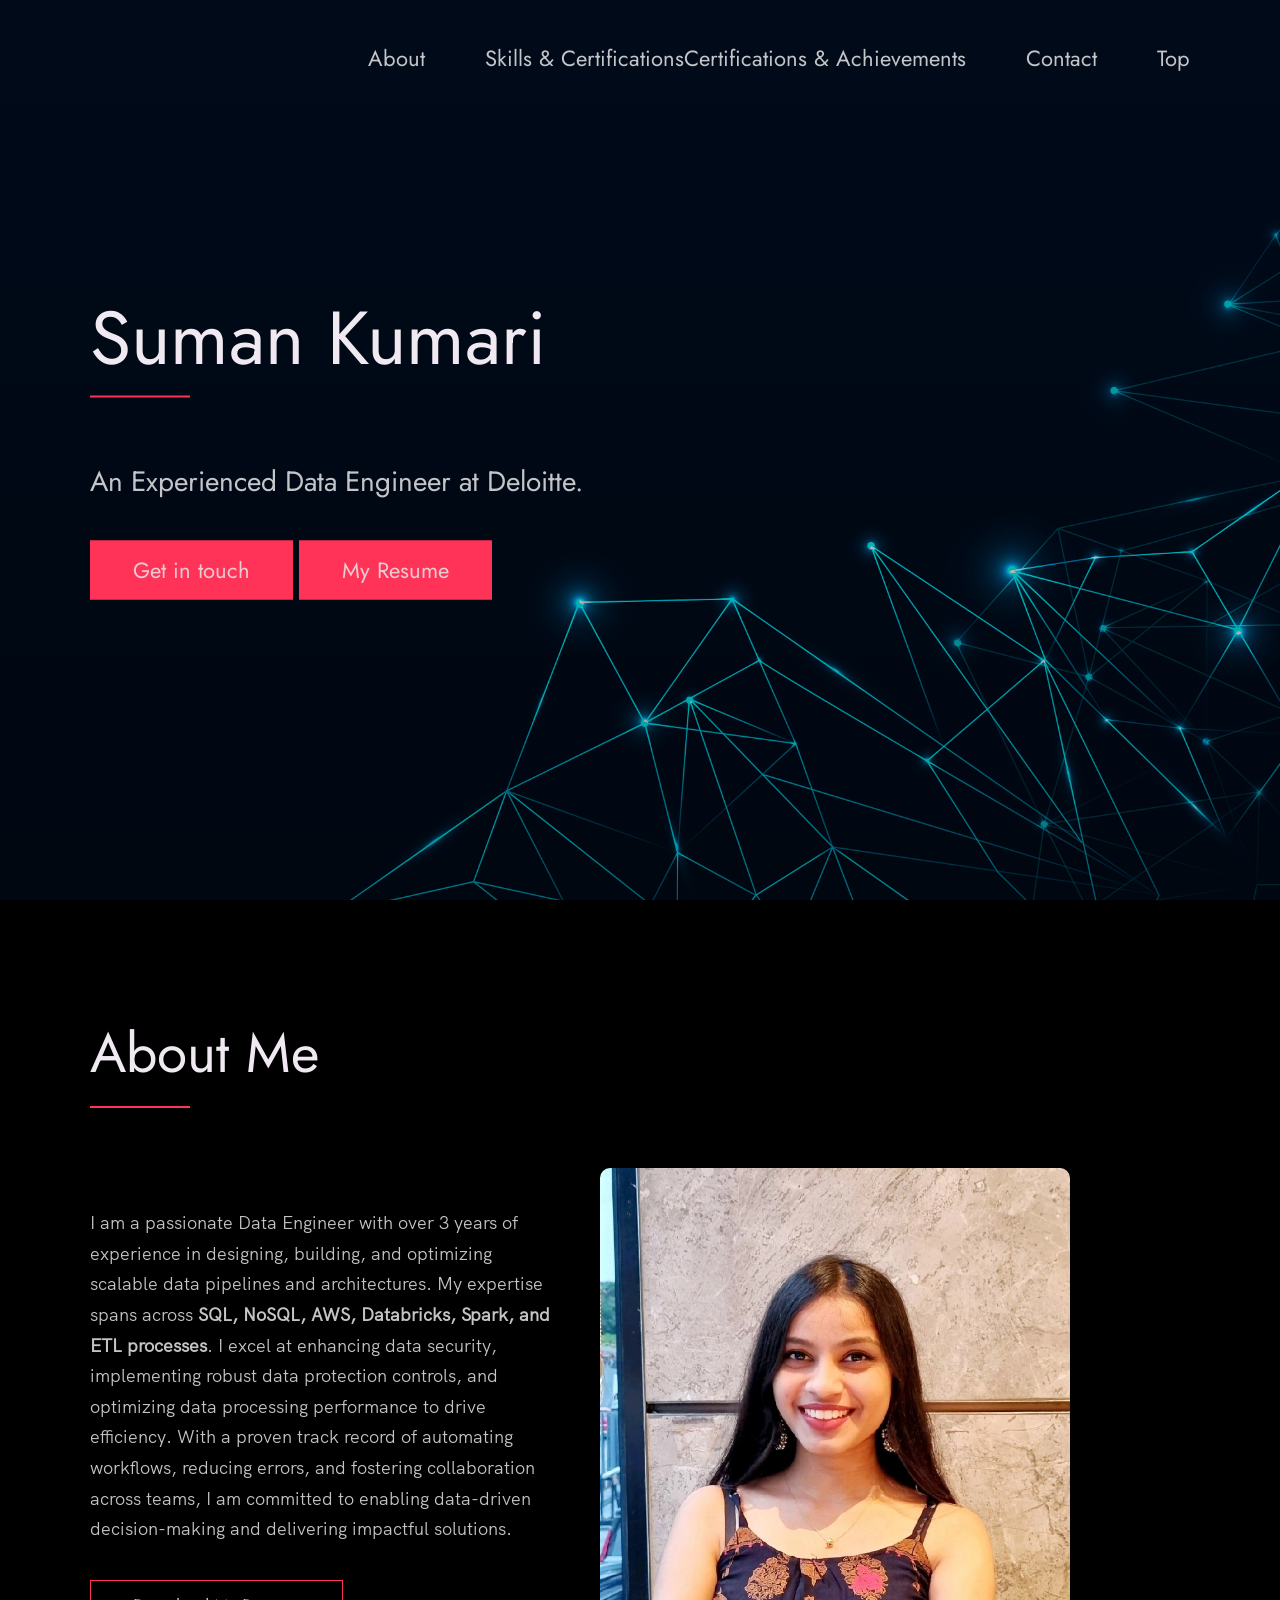
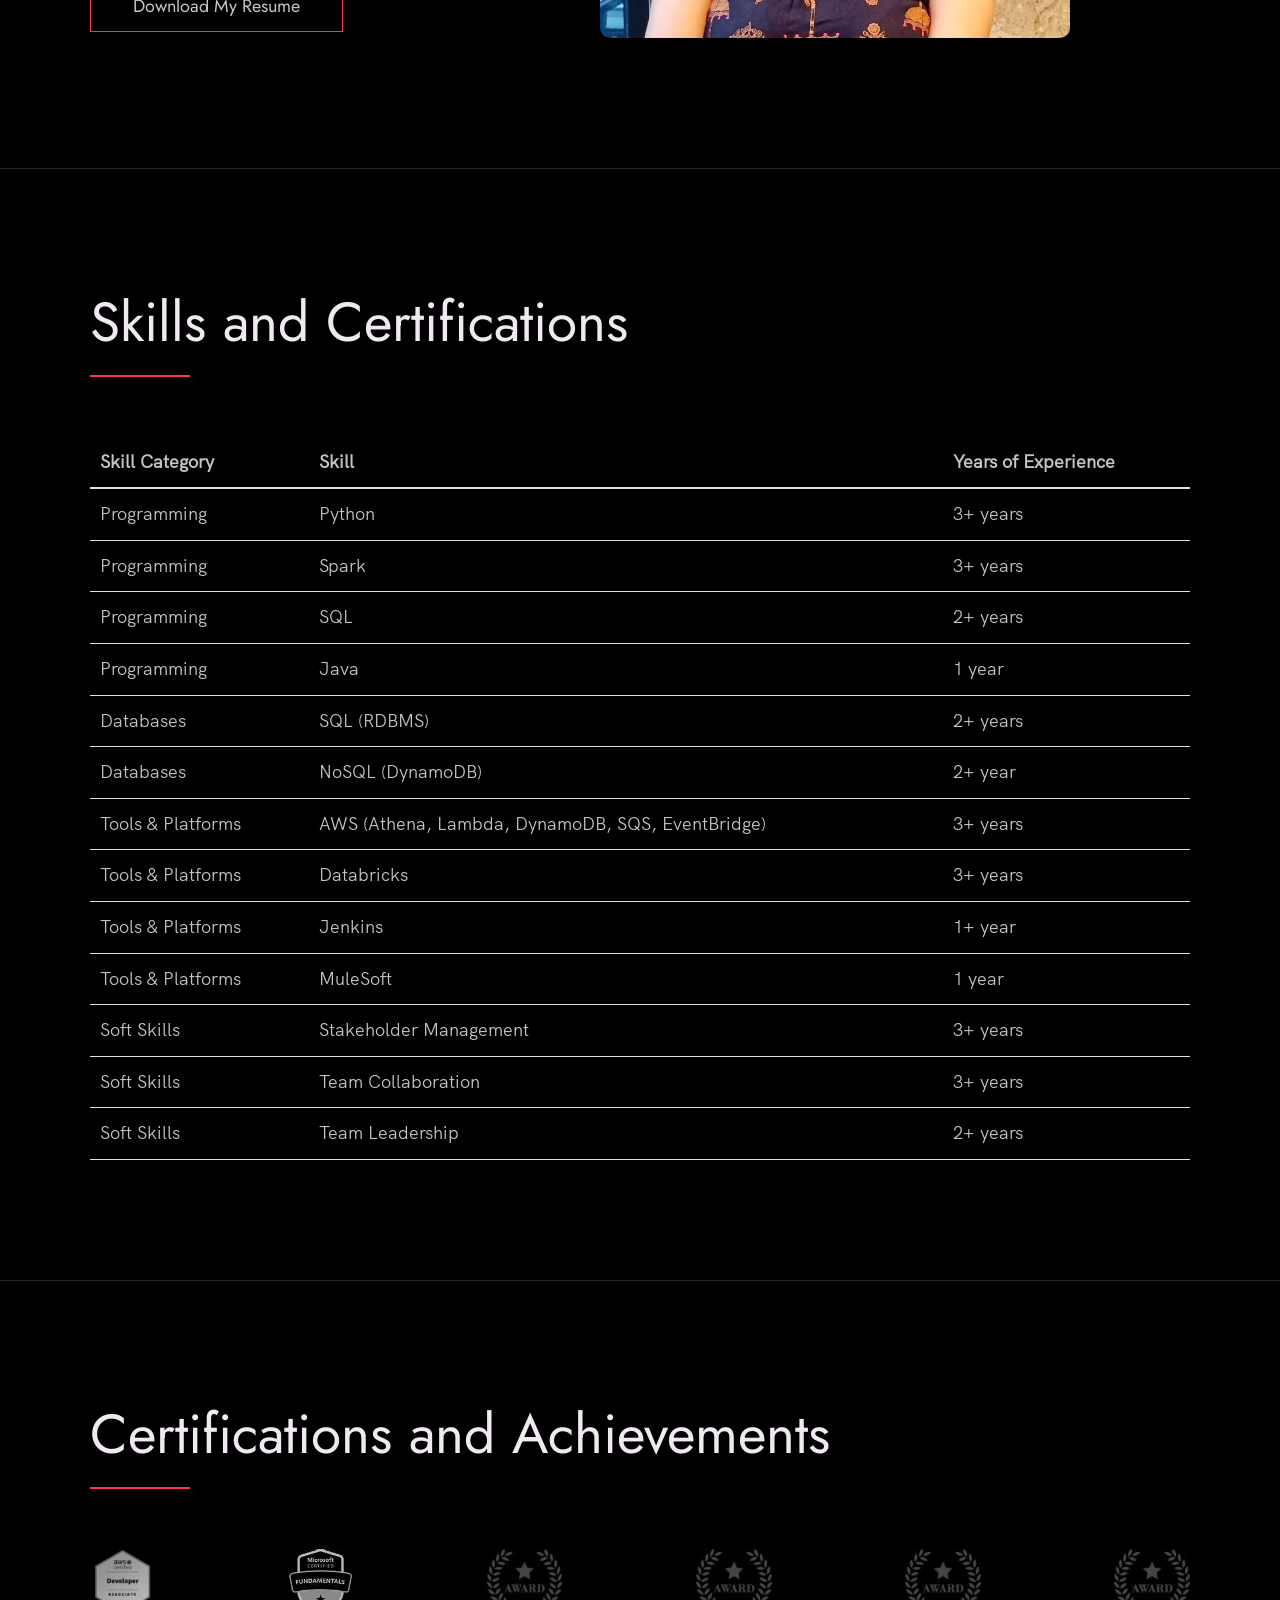
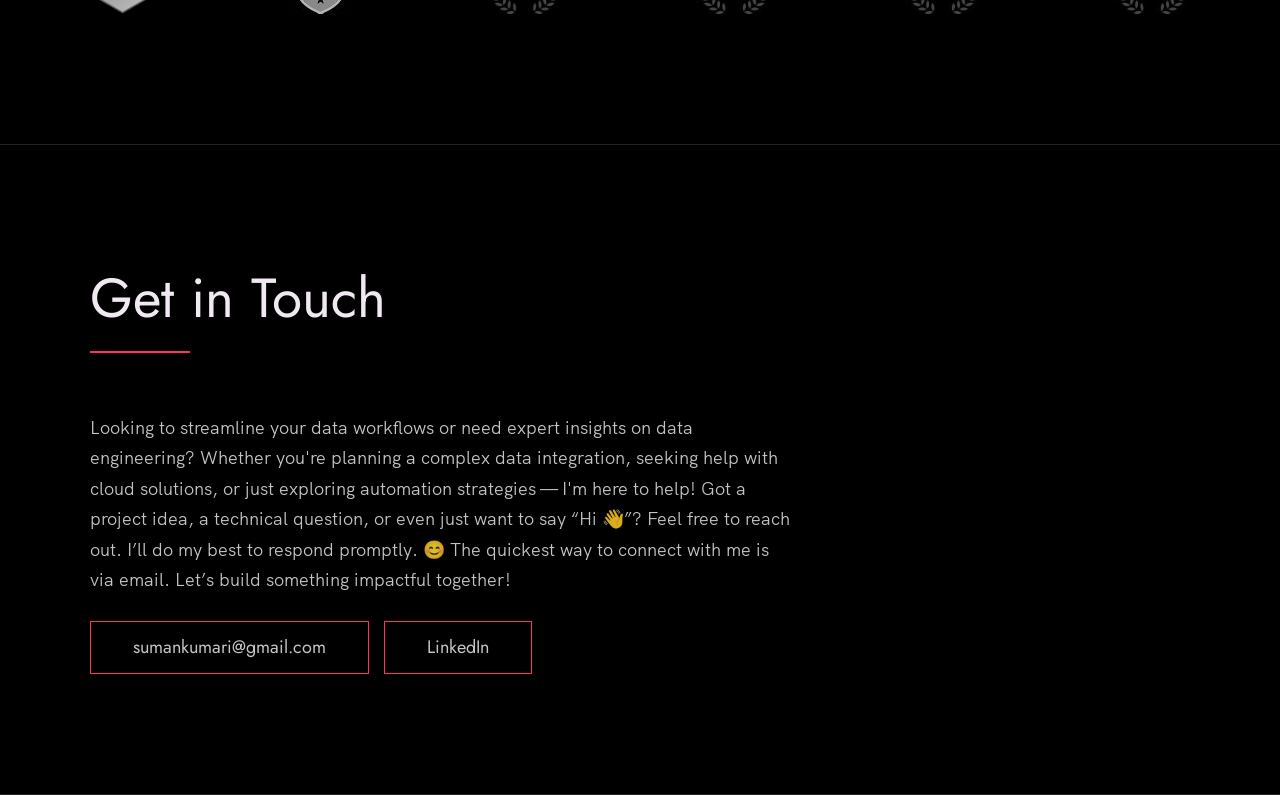
==== commit 2e819400: "certification and achievements" ====
--- a/index.html
+++ b/index.html
@@ -25,14 +25,39 @@
     <div class="row">
       <nav class="nav" role="navigation">
         <ul class="nav__items">
-           <li class="nav__item">
-            <a href="#about" class="nav__link">About</a>
-          </li>
-          <li class="nav__item"><a href="#work" class="nav__link">Skills and Certification</a></li>
-          <!-- <li class="nav__item"><a href="#clients" class="nav__link">Clients</a></li> -->
+          <li class="nav__item"></li>
+            <a href="#about" class="nav__link" tabindex="0">About</a>
+          </li>
+          <li class="nav__item"></li>
+            <a href="#work" class="nav__link" tabindex="0">Skills & Certifications</a>
+          </li>
           <li class="nav__item">
-            <a href="#contact" class="nav__link">Contact</a>
-          </li>
+            <a href="#clients" class="nav__link" tabindex="0">Certifications & Achievements</a>
+          </li>
+          <li class="nav__item">
+            <a href="#contact" class="nav__link" tabindex="0">Contact</a>
+          </li>
+          <li class="nav__item">
+            <a href="#top" class="nav__link" tabindex="0">Top</a>
+          </li>
+        </ul>
+      </nav>
+    </div>
+    <script>
+      // Smooth scroll for anchor links
+      document.querySelectorAll('.nav__link').forEach(link => {
+        link.addEventListener('click', function(e) {
+          const href = this.getAttribute('href');
+          if (href.startsWith('#')) {
+            const target = document.querySelector(href);
+            if (target) {
+              e.preventDefault();
+              target.scrollIntoView({ behavior: 'smooth' });
+            }
+          }
+        });
+      });
+    </script>
         </ul>
       </nav>
     </div>
@@ -165,25 +190,25 @@
 
     <section class="client" id="clients">
       <div class="row">
-        <h2>Certifications</h2>
+        <h2>Certifications and Achievements</h2>
         <div class="client__logos">
-            <a href="https://example.com/company2" target="_blank">
-            <img src="./images/ronjones.png" class="client__logo" alt="Company 2" />
-            </a>
-            <a href="https://example.com/company3" target="_blank">
-            <img src="./images/goldengrid.png" class="client__logo" alt="Company 3" />
-            </a>
-            <a href="https://example.com/company1" target="_blank">
-            <img src="./images/bullseye.png" class="client__logo" alt="Company 1" />
-            </a>
-            <a href="https://example.com/company1" target="_blank">
-            <img src="./images/mighty-furnitures.png" class="client__logo" alt="Company 1" />
-            </a>
-            <a href="https://example.com/company3" target="_blank">
-            <img src="./images/fastlane.png" class="client__logo" alt="Company 3" />
-            </a>
-            <a href="https://example.com/company1" target="_blank">
-            <img src="./images/chippy.png" class="client__logo" alt="Company 1" />
+            <a href="https://drive.google.com/file/d/1jn5rNtZtf85xWkjVlnesuzSjobqSAShV/view?usp=sharing" target="_blank">
+            <img src="./images/aws.png" class="client__logo" alt="Company 2" />
+            </a>
+            <a href="https://drive.google.com/file/d/1qlSj2XDjsvhR9YdcBoSaKi4z0ce9y8zC/view?usp=sharing" target="_blank">
+            <img src="./images/azure.jpeg" class="client__logo" alt="Company 3" />
+            </a>
+            <a href="https://drive.google.com/file/d/1k4wTS-dNn4JL_w5w6pwi0BD5uu1nyvpX/view?usp=drive_link" target="_blank">
+            <img src="./images/award.jpeg" class="client__logo" alt="Company 1" />
+            </a>
+            <a href="https://drive.google.com/file/d/1WKAQJ52jelxCJlkA2hKgZktmlu9AyYAM/view?usp=drive_link" target="_blank">
+            <img src="./images/award.jpeg" class="client__logo" alt="Company 1" />
+            </a>
+            <a href="https://drive.google.com/file/d/1uQPam1p56WBQH4RsIeR7IkM74D8iBRuT/view?usp=drive_link" target="_blank">
+            <img src="./images/award.jpeg" class="client__logo" alt="Company 3" />
+            </a>
+            <a href="https://drive.google.com/file/d/1BFhS0Z5MbcyoyRIBHpF13-c-cJm4_ajG/view?usp=drive_link" target="_blank">
+            <img src="./images/award.jpeg" class="client__logo" alt="Company 1" />
             </a>
         </div>
       </div>
@@ -206,6 +231,7 @@
         </p>
         <!-- Replace the email with yours -->
         <a href="mailto:sumankumari70004@gmail.com" class="btn">sumankumari@gmail.com</a>
+        <a href="https://www.linkedin.com/in/suman-kumari-b9b9701b2/" class="btn" target="_blank" style="margin-left: 10px;">LinkedIn</a>
       </div>
     </div>
   </section>
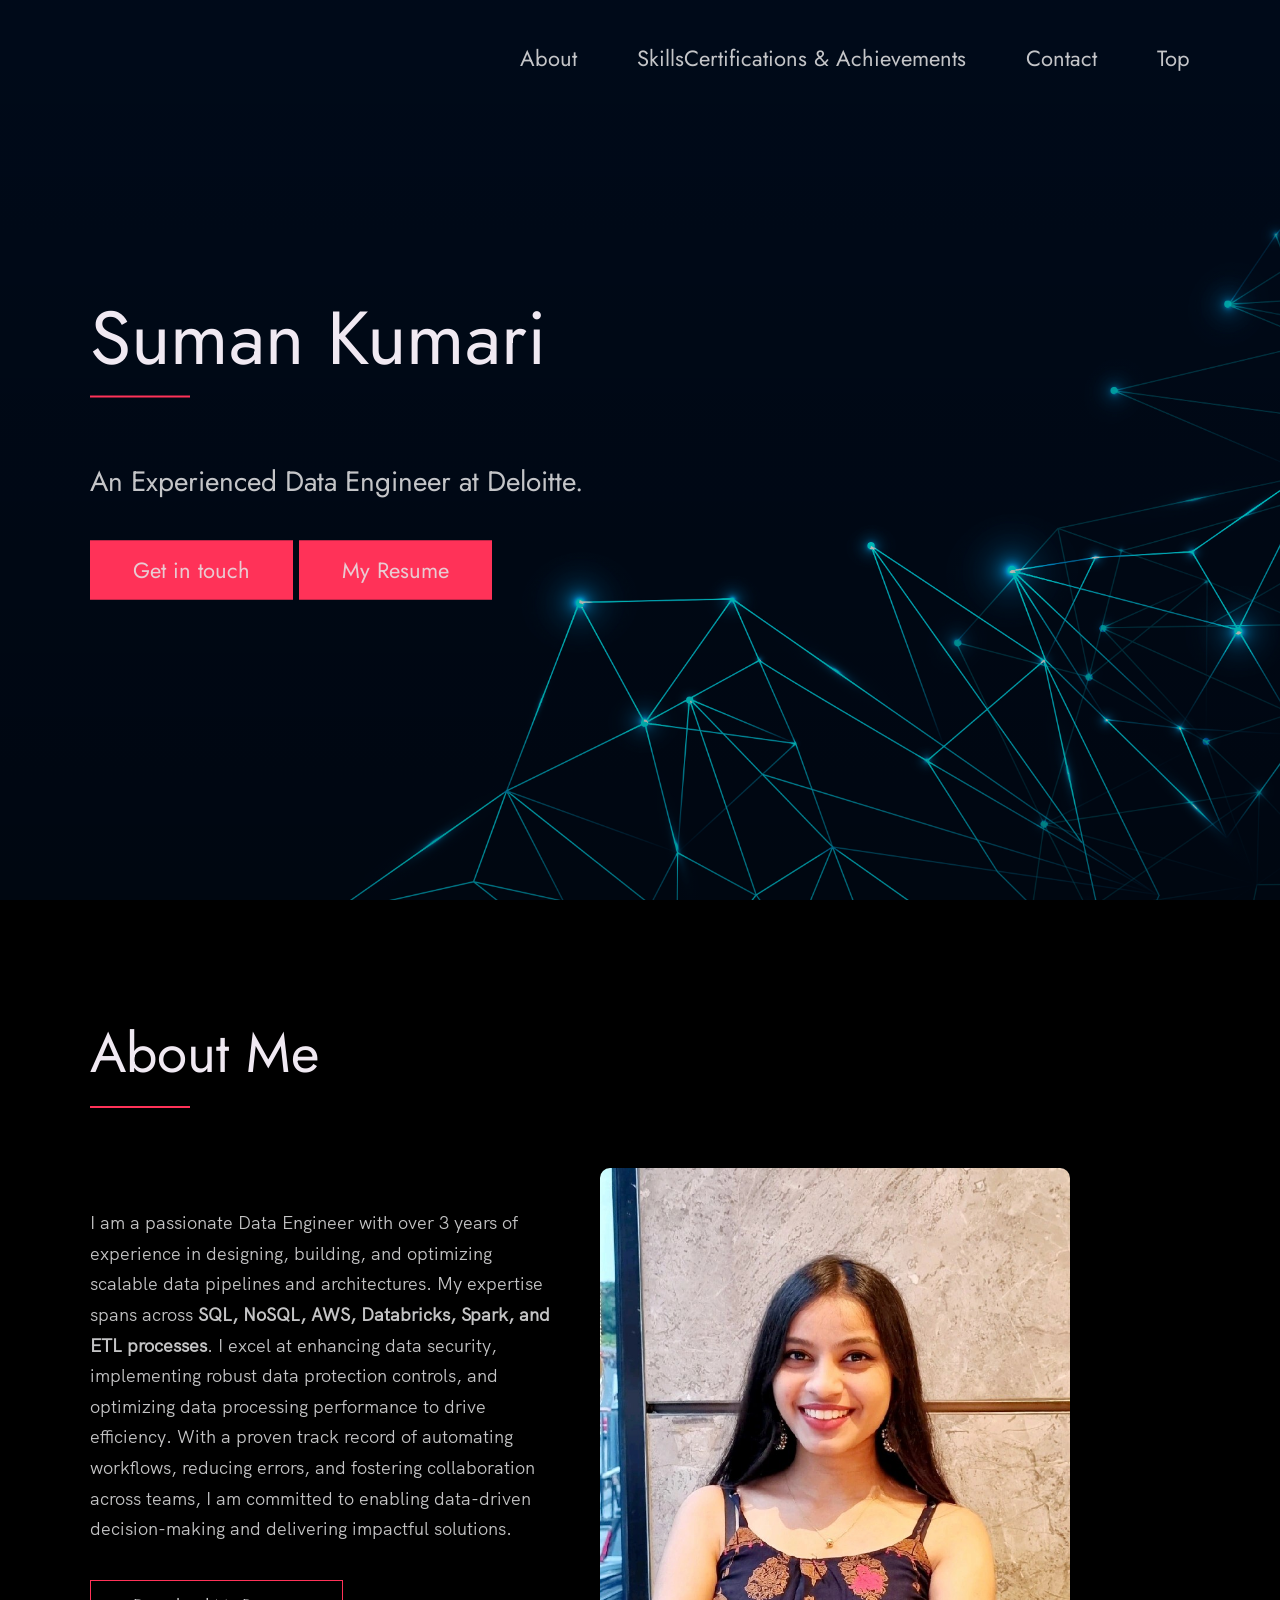
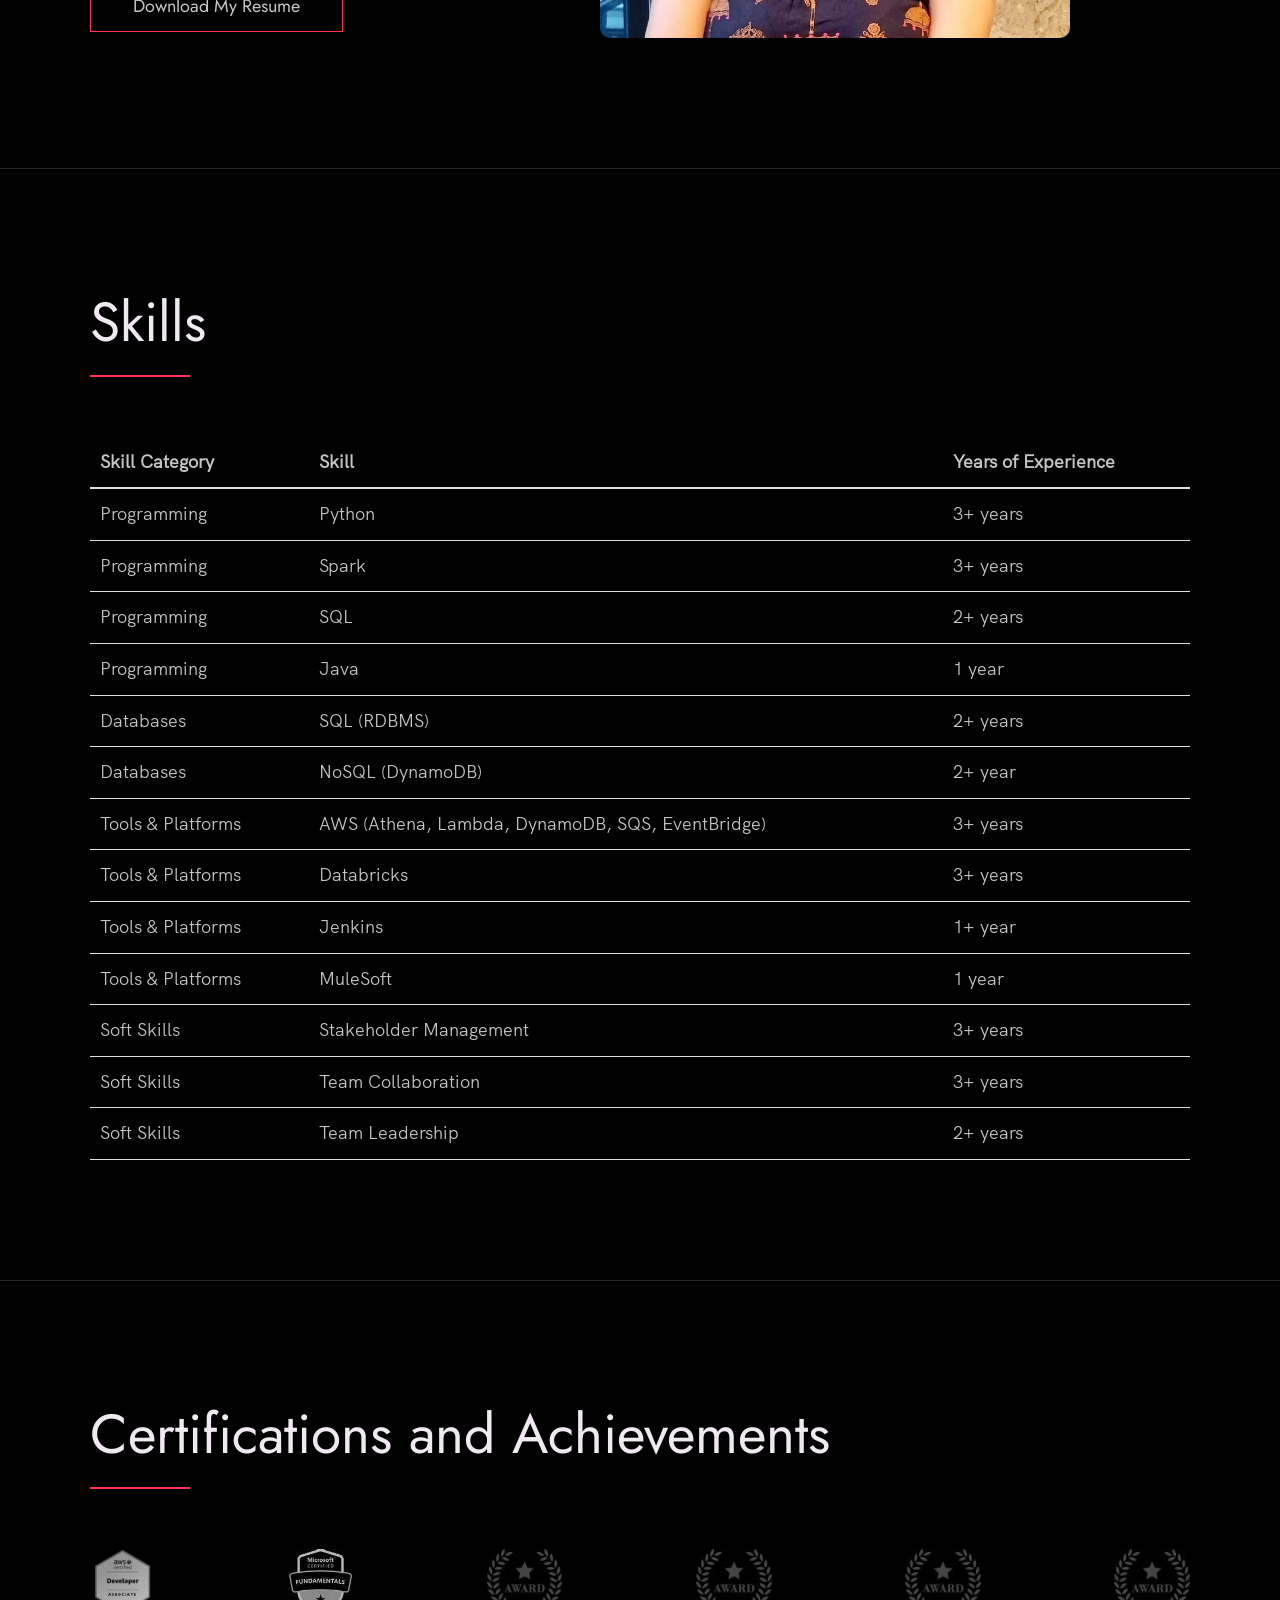
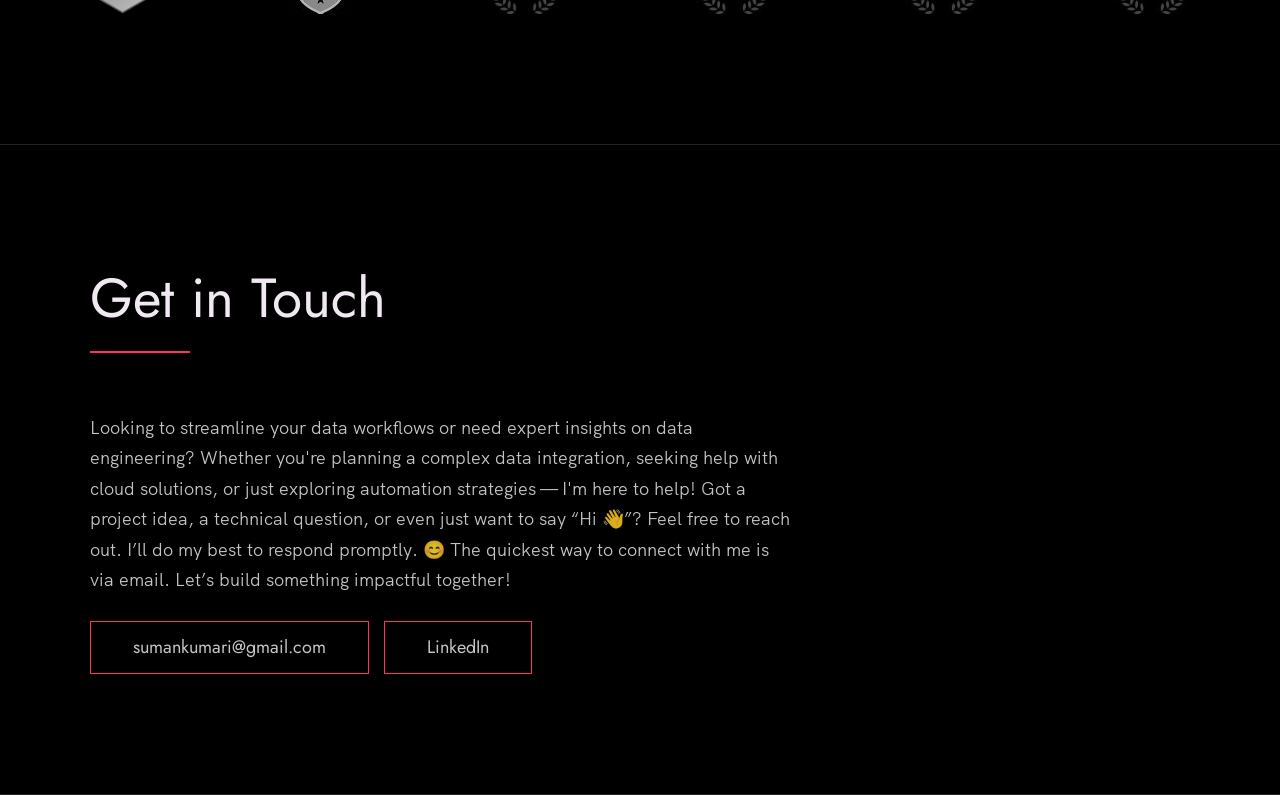
==== commit 222bb1d3: "Update index.html" ====
--- a/index.html
+++ b/index.html
@@ -29,7 +29,7 @@
             <a href="#about" class="nav__link" tabindex="0">About</a>
           </li>
           <li class="nav__item"></li>
-            <a href="#work" class="nav__link" tabindex="0">Skills & Certifications</a>
+            <a href="#work" class="nav__link" tabindex="0">Skills</a>
           </li>
           <li class="nav__item">
             <a href="#clients" class="nav__link" tabindex="0">Certifications & Achievements</a>
@@ -106,7 +106,7 @@
 
     <section class="work" id="work">
       <div class="row">
-        <h2>Skills and Certifications</h2>
+        <h2>Skills </h2>
         <div class="work__table">
           <table style="width: 100%; border-collapse: collapse; text-align: left;">
             <thead>
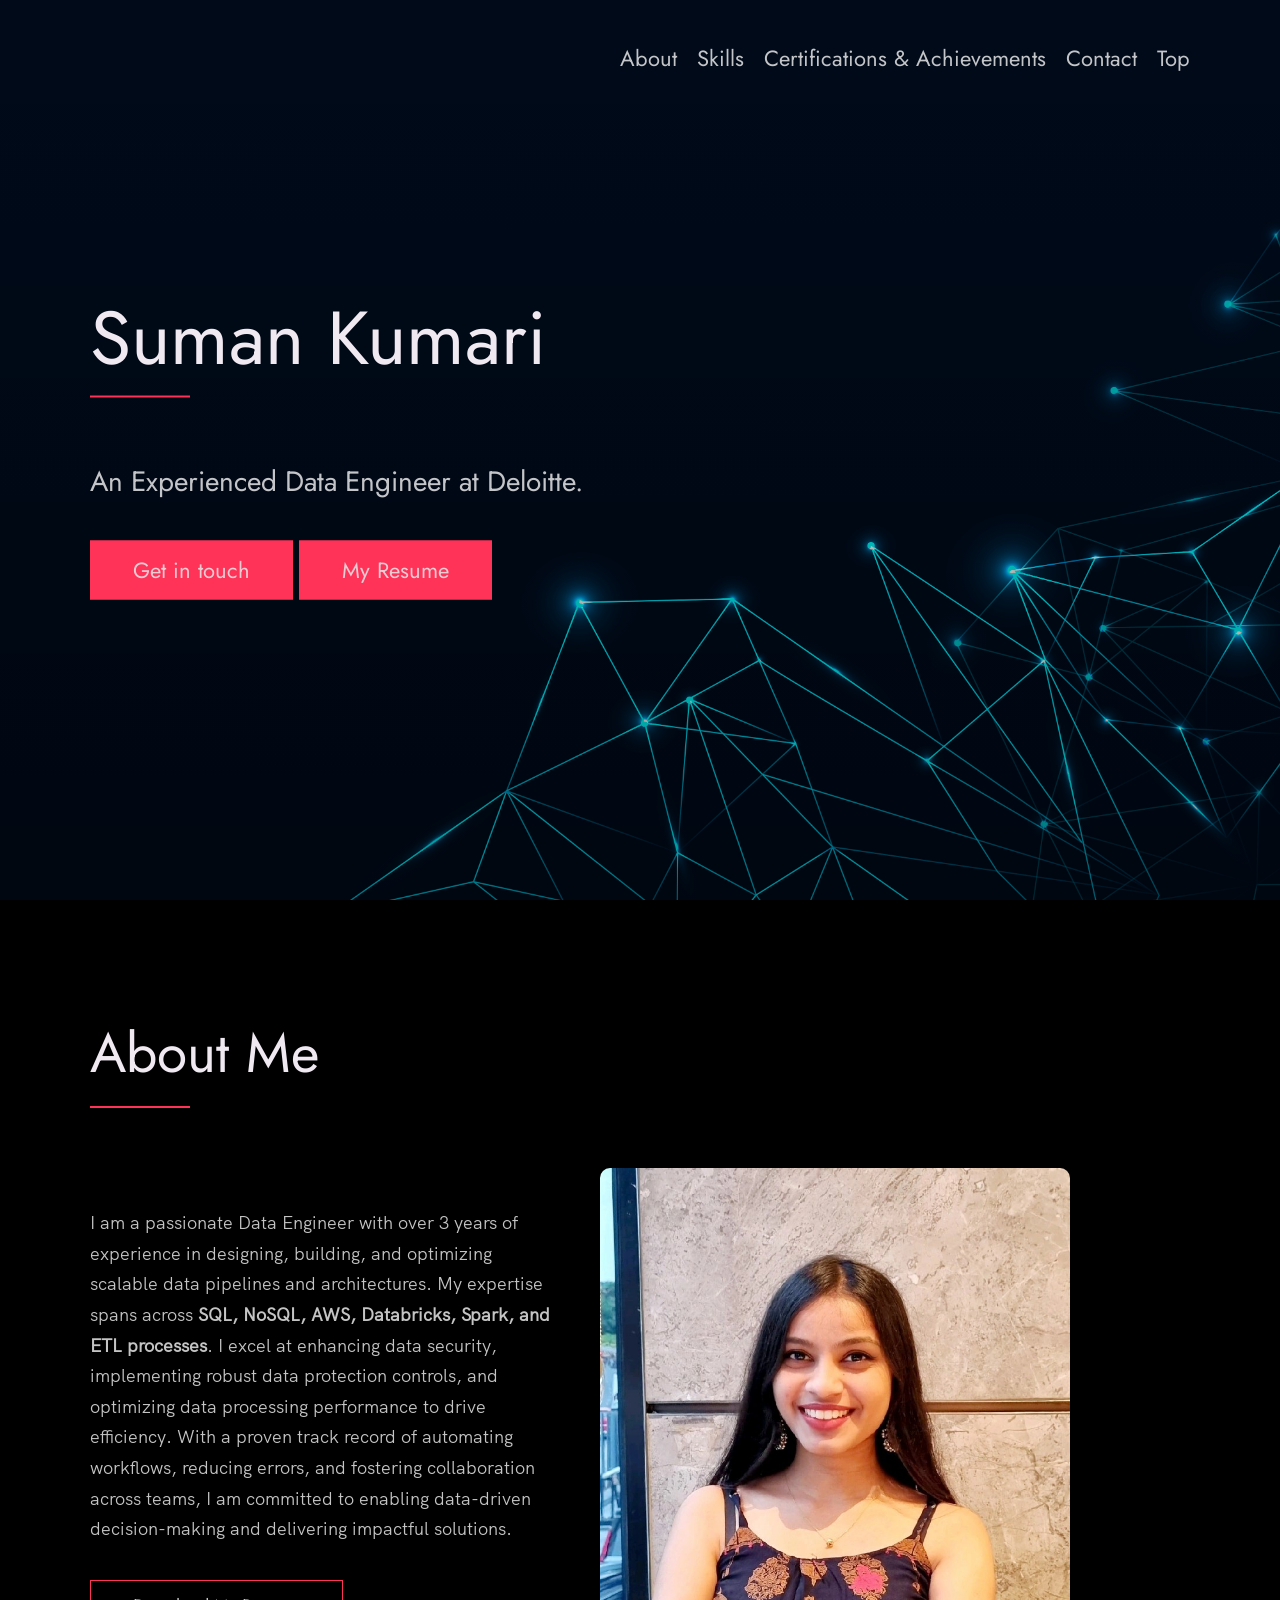
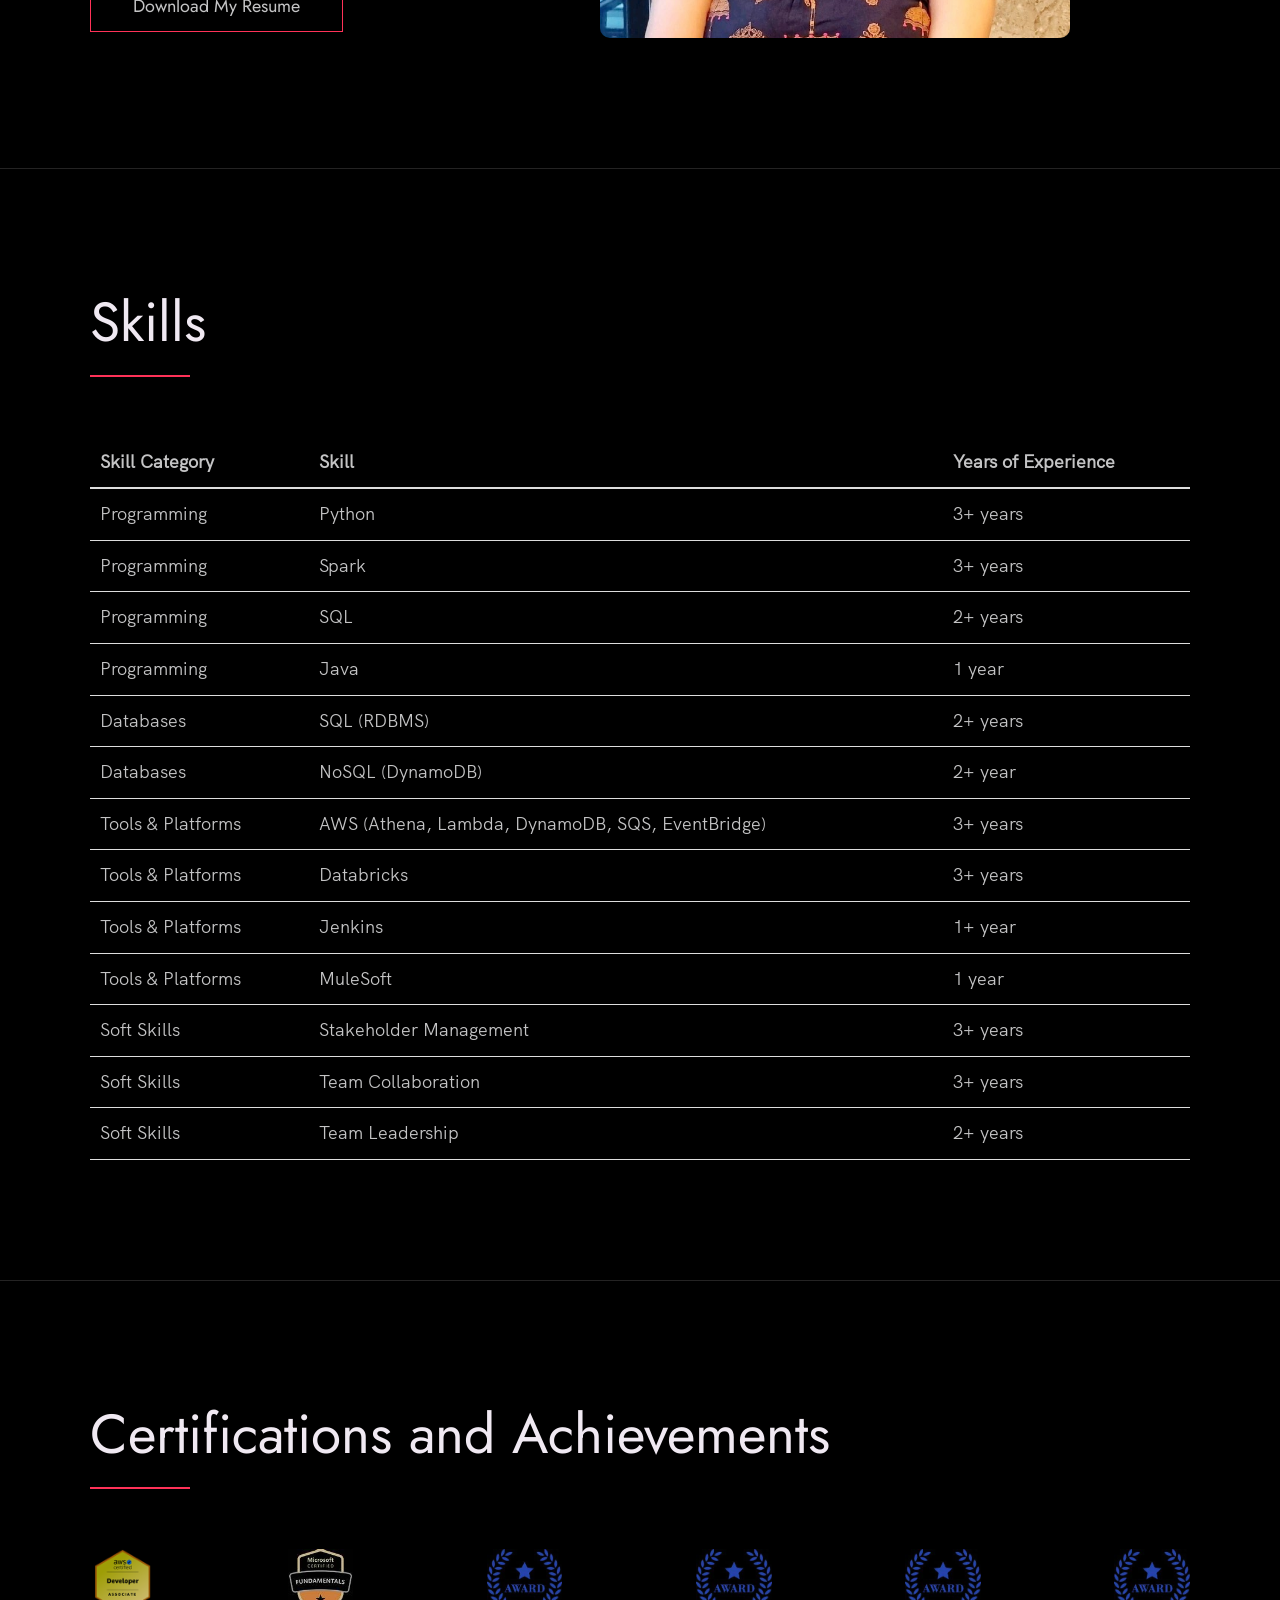
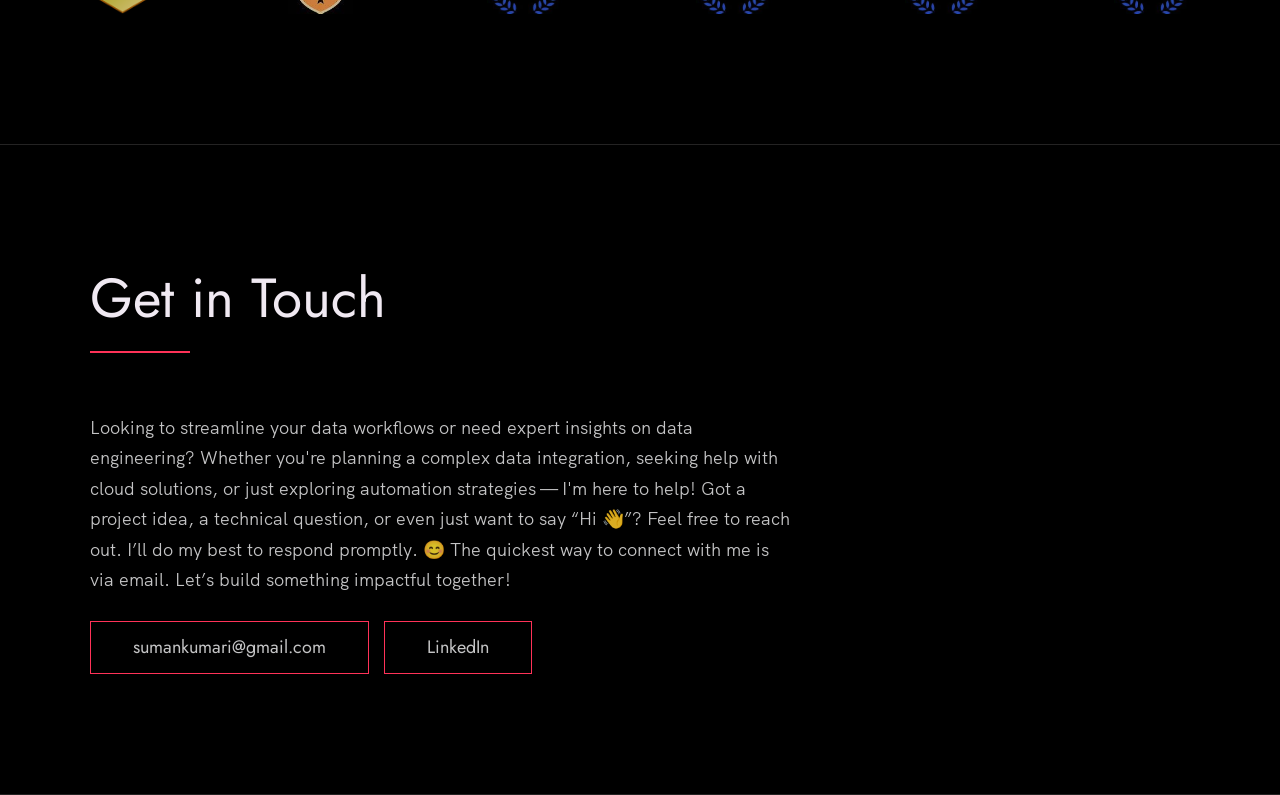
==== commit 7723a487: "Update index.html" ====
--- a/index.html
+++ b/index.html
@@ -25,20 +25,23 @@
     <div class="row">
       <nav class="nav" role="navigation">
         <ul class="nav__items">
-          <li class="nav__item"></li>
-            <a href="#about" class="nav__link" tabindex="0">About</a>
-          </li>
-          <li class="nav__item"></li>
-            <a href="#work" class="nav__link" tabindex="0">Skills</a>
+          <li class="nav__item" style="margin-right: 20px;">
+        <a href="#about" class="nav__link" tabindex="0">About</a>
+          </li>
+          <li class="nav__item" style="margin-right: 20px;">
+        <a href="#work" class="nav__link" tabindex="0">Skills</a>
+          </li>
+          <li class="nav__item" style="margin-right: 20px;">
+        <a href="#clients" class="nav__link" tabindex="0">Certifications & Achievements</a>
+          </li>
+          <li class="nav__item" style="margin-right: 20px;">
+        <a href="#contact" class="nav__link" tabindex="0">Contact</a>
           </li>
           <li class="nav__item">
-            <a href="#clients" class="nav__link" tabindex="0">Certifications & Achievements</a>
-          </li>
-          <li class="nav__item">
-            <a href="#contact" class="nav__link" tabindex="0">Contact</a>
-          </li>
-          <li class="nav__item">
-            <a href="#top" class="nav__link" tabindex="0">Top</a>
+        <a href="#top" class="nav__link" tabindex="0">Top</a>
+          </li>
+        </ul>
+      </nav>
           </li>
         </ul>
       </nav>
--- a/index.css
+++ b/index.css
@@ -512,7 +512,7 @@
 .client__logos {
     display: flex;
     justify-content: space-between;
-    filter: invert(100%) grayscale(100%) opacity(.8);
+    filter: invert(100%) opacity(.8);
 }
 
 .client__logo {
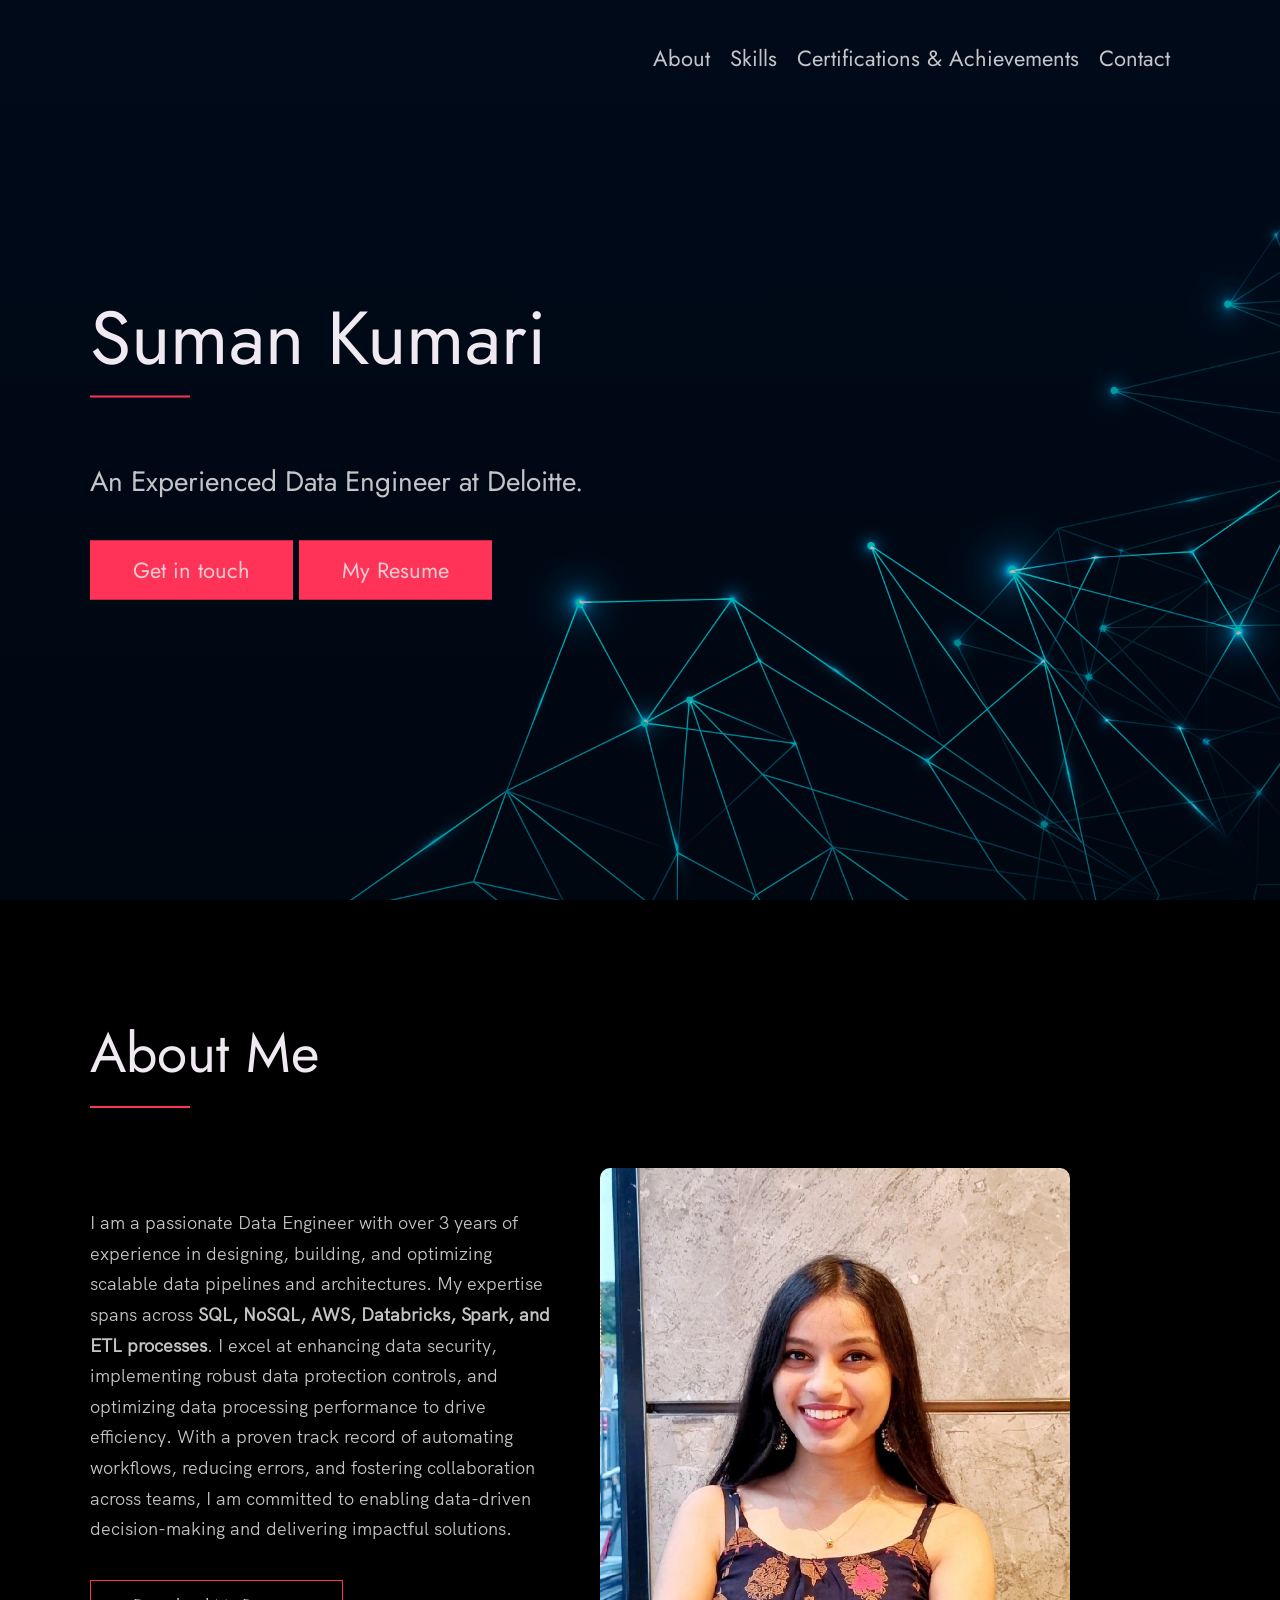
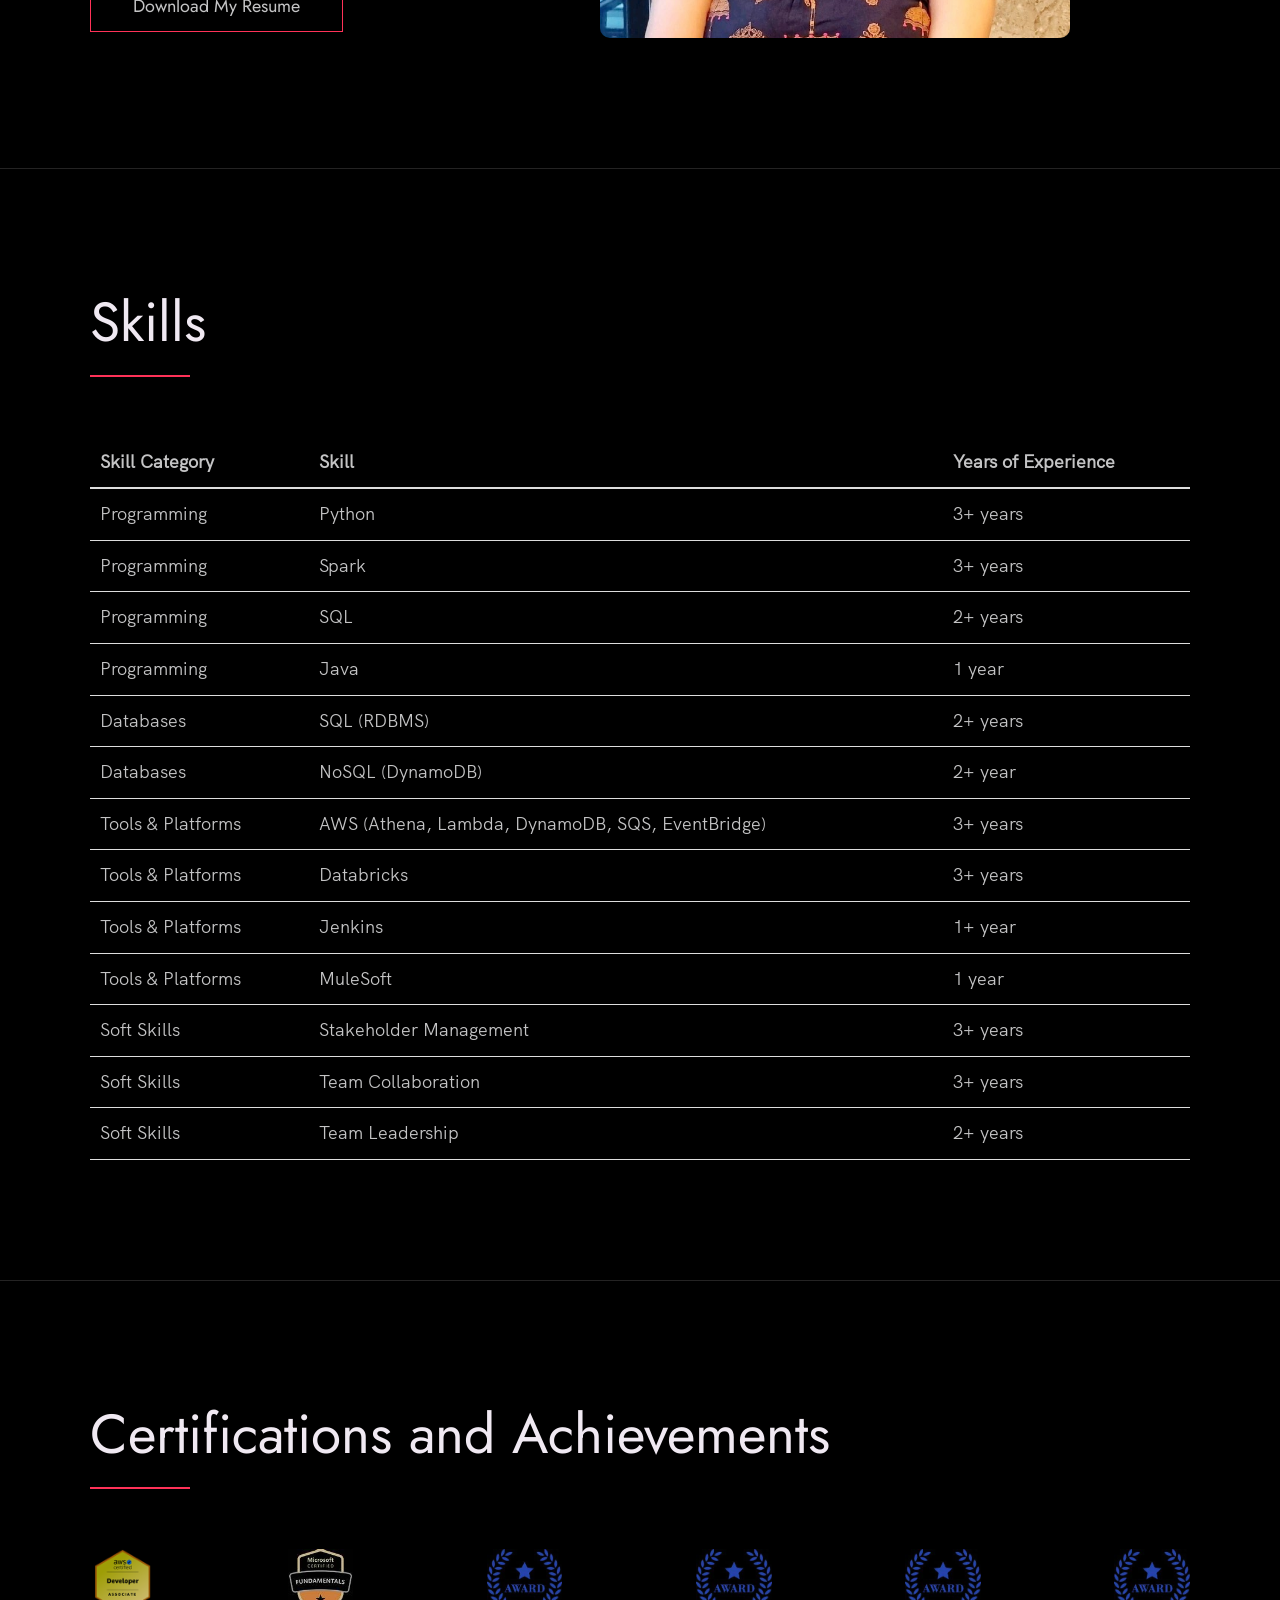
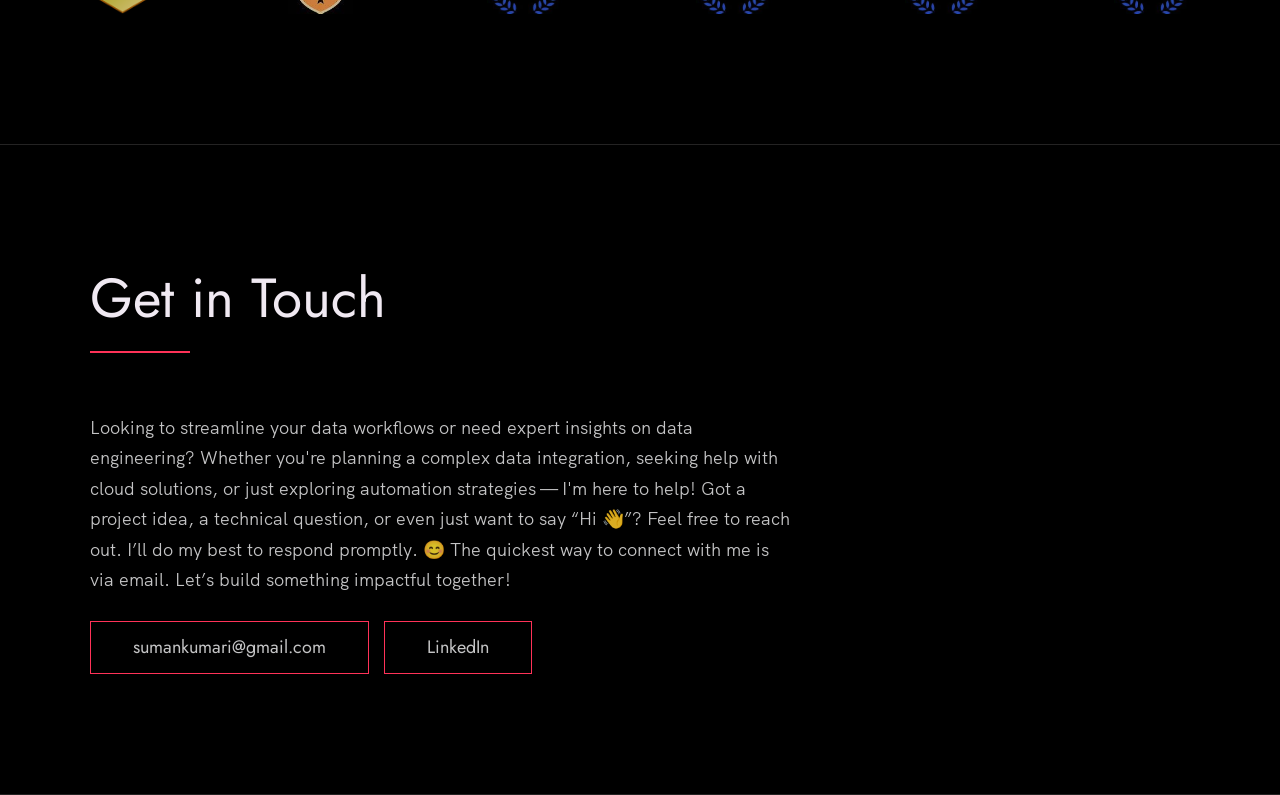
==== commit f554f6b7: "Update index.html" ====
--- a/index.html
+++ b/index.html
@@ -38,7 +38,7 @@
         <a href="#contact" class="nav__link" tabindex="0">Contact</a>
           </li>
           <li class="nav__item">
-        <a href="#top" class="nav__link" tabindex="0">Top</a>
+        <a href="#top" class="nav__link" tabindex="0"></a>
           </li>
         </ul>
       </nav>
